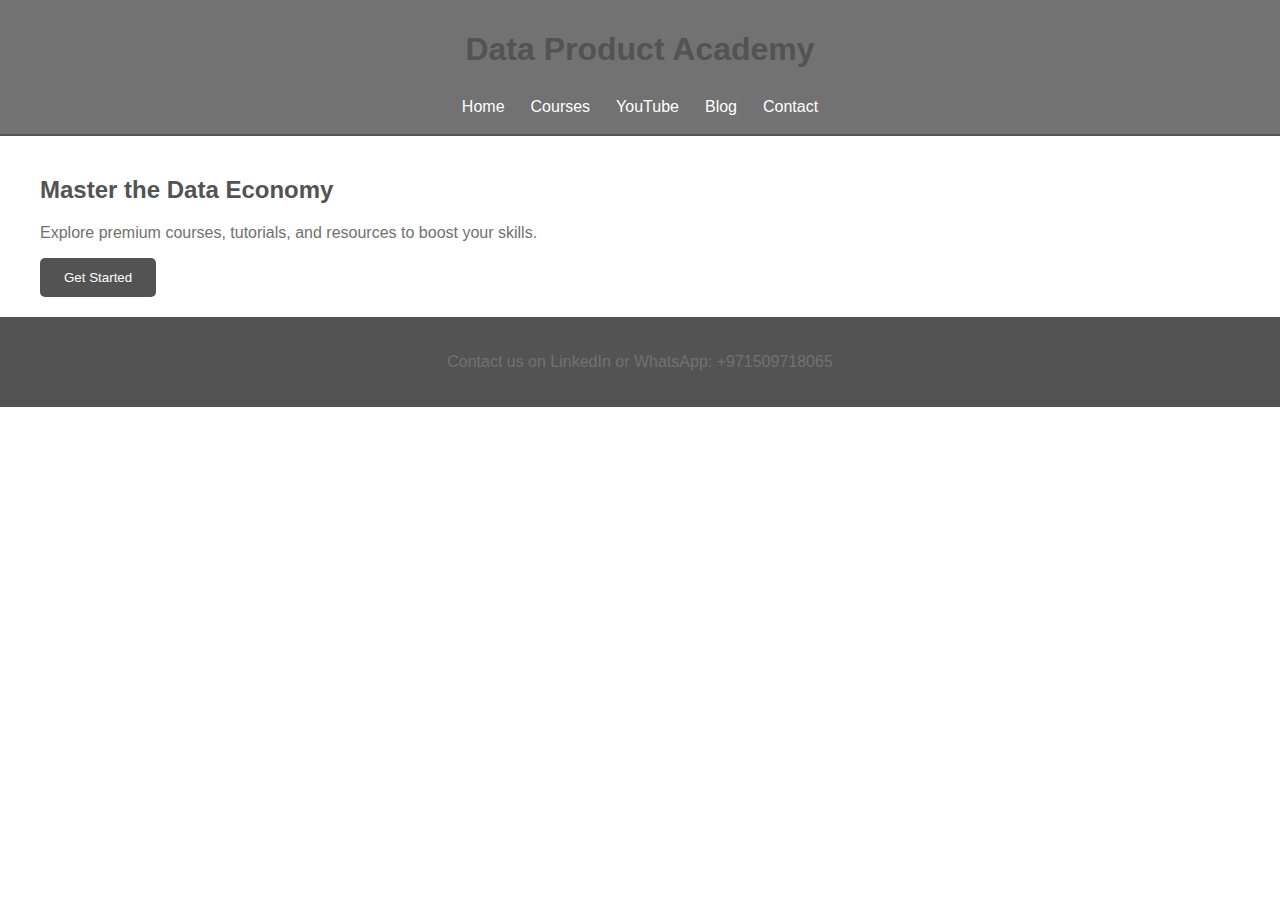
==== index.html @ 6b14e797 "init" ====
<!DOCTYPE html>
<html>
<head>
    <title>Data Product Academy</title>
    <link rel="stylesheet" href="styles.css">
</head>
<body>
    <header class="header">
        <h1>Data Product Academy</h1>
        <nav>
            <a href="index.html">Home</a>
            <a href="courses.html">Courses</a>
            <a href="youtube.html">YouTube</a>
            <a href="blog.html">Blog</a>
            <a href="contact.html">Contact</a>
        </nav>
    </header>

    <main>
        <section id="landing">
            <h2>Master the Data Economy</h2>
            <p>Explore premium courses, tutorials, and resources to boost your skills.</p>
            <button>Get Started</button>
        </section>
    </main>

    <footer>
        <p>Contact us on LinkedIn or WhatsApp: +971509718065</p>
    </footer>
</body>
</html>
---- styles.css ----
body {
    font-family: Arial, sans-serif;
    margin: 0;
    padding: 0;
    background-color: #ffffff;
    color: #535353;
}

.header {
    background-color: #727272;
    padding: 10px;
    text-align: center;
    border-bottom: 2px solid #535353;
    color: #ffffff;
    position: sticky;
    top: 0;
    z-index: 1000;
}

nav {
    display: flex;
    flex-wrap: wrap;
    justify-content: center;
    gap: 10px;
}

nav a {
    text-decoration: none;
    color: #ffffff;
    padding: 8px;
    transition: background-color 0.3s;
}

nav a:hover {
    background-color: #535353;
    border-radius: 5px;
}

main {
    padding: 20px;
    max-width: 1200px;
    margin: auto;
}

button {
    padding: 12px 24px;
    background-color: #535353;
    color: white;
    border: none;
    border-radius: 5px;
    cursor: pointer;
    transition: background-color 0.3s;
}

button:hover {
    background-color: #737373;
}

.courses {
    display: grid;
    grid-template-columns: repeat(auto-fit, minmax(250px, 1fr));
    gap: 20px;
    margin-top: 20px;
}

.course {
    padding: 20px;
    background-color: #f0f0f0;
    border-radius: 10px;
    box-shadow: 0 0 5px rgba(0, 0, 0, 0.1);
    text-align: center;
    border: 1px solid #717171;
}

footer {
    background-color: #535353;
    color: white;
    padding: 20px;
    text-align: center;
}

h1, h2 {
    color: #535353;
}

p {
    color: #717171;
}

/* Full Responsiveness */
@media (max-width: 1200px) {
    .courses {
        grid-template-columns: repeat(auto-fit, minmax(200px, 1fr));
    }
}

@media (max-width: 768px) {
    nav {
        flex-direction: column;
        align-items: center;
    }
    nav a {
        display: block;
        margin: 5px 0;
    }
    .courses {
        grid-template-columns: 1fr;
    }
}

@media (max-width: 480px) {
    body {
        padding: 10px;
    }
    button {
        padding: 10px 20px;
    }
}
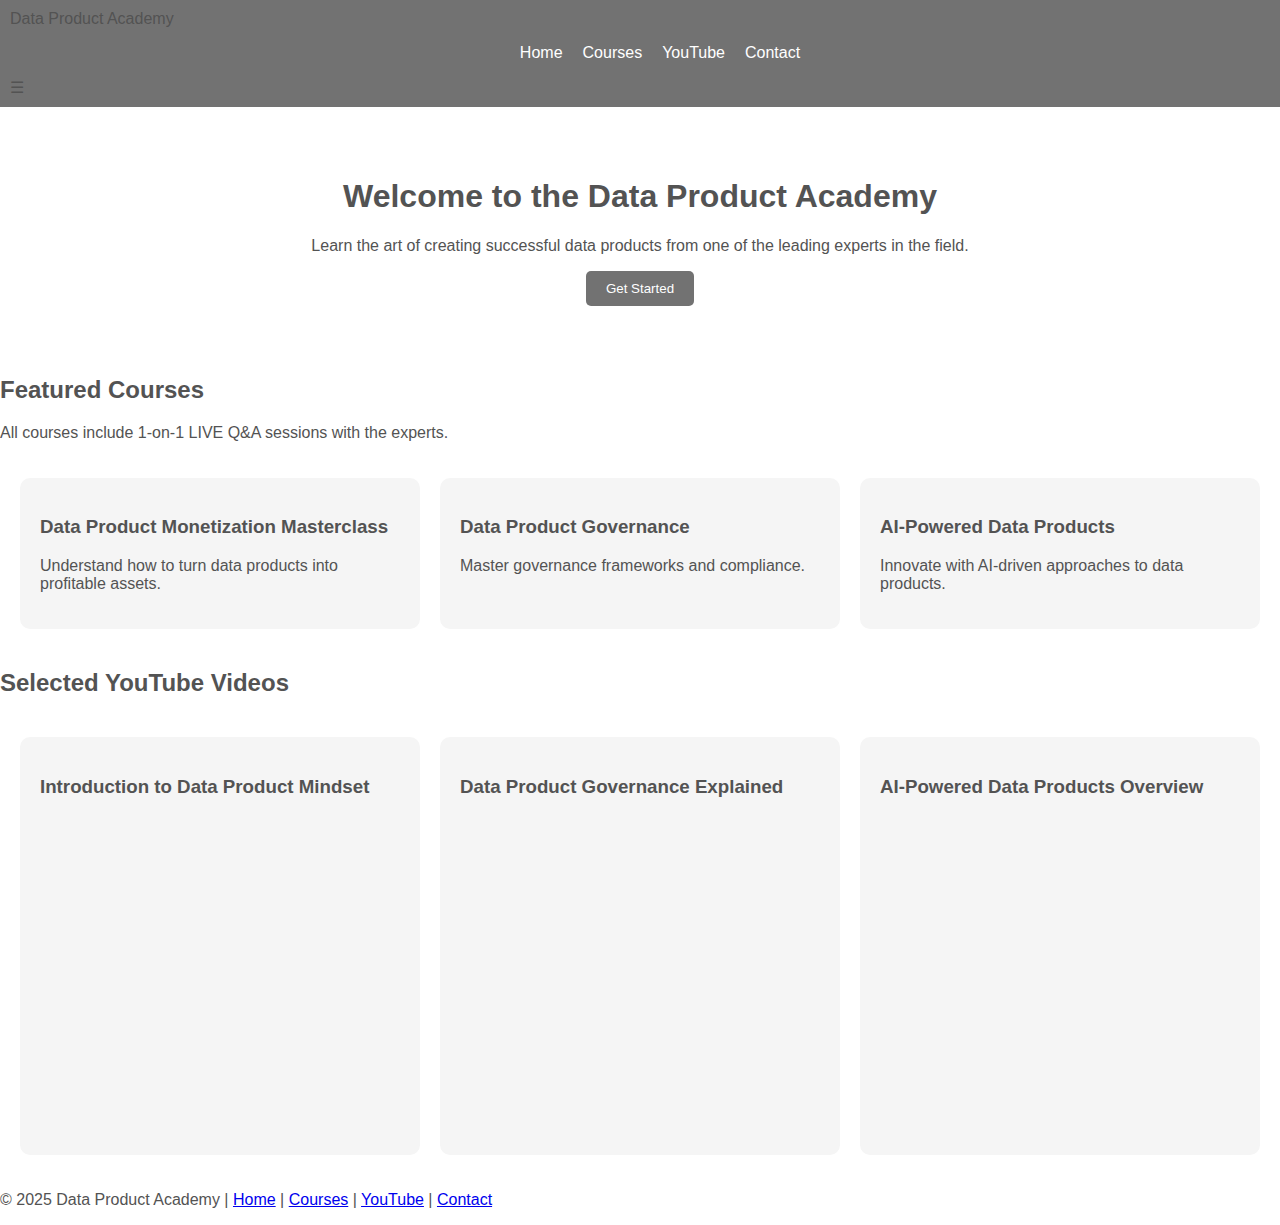
==== commit d7b04c60: "update" ====
--- a/index.html
+++ b/index.html
@@ -1,33 +1,86 @@
-
+<!-- index.html -->
 <!DOCTYPE html>
-<html>
+<html lang="en">
 <head>
+    <meta charset="UTF-8">
+    <meta name="viewport" content="width=device-width, initial-scale=1.0">
     <title>Data Product Academy</title>
     <link rel="stylesheet" href="styles.css">
+    <script defer src="scripts.js"></script>
 </head>
 <body>
-    <header class="header">
-        <h1>Data Product Academy</h1>
-        <nav>
-            <a href="index.html">Home</a>
-            <a href="courses.html">Courses</a>
-            <a href="youtube.html">YouTube</a>
-            <a href="blog.html">Blog</a>
-            <a href="contact.html">Contact</a>
-        </nav>
-    </header>
+    <!-- Global Navigation Bar -->
+    <nav class="navbar">
+        <div class="nav-container">
+            <div class="nav-logo">Data Product Academy</div>
+            <ul class="nav-links">
+                <li><a href="index.html">Home</a></li>
+                <li><a href="courses.html">Courses</a></li>
+                <li><a href="youtube.html">YouTube</a></li>
+                <li><a href="contact.html">Contact</a></li>
+            </ul>
+            <div class="hamburger-menu">&#9776;</div>
+        </div>
+    </nav>
 
-    <main>
-        <section id="landing">
-            <h2>Master the Data Economy</h2>
-            <p>Explore premium courses, tutorials, and resources to boost your skills.</p>
-            <button>Get Started</button>
-        </section>
-    </main>
+    <!-- Hero Section -->
+    <section class="hero">
+        <h1>Welcome to the Data Product Academy</h1>
+        <p>Learn the art of creating successful data products from one of the leading experts in the field.</p>
+        <button class="cta">Get Started</button>
+    </section>
 
-    <footer>
-        <p>Contact us on LinkedIn or WhatsApp: +971509718065</p>
+    <!-- Featured Courses Section -->
+    <section class="featured-courses">
+        <h2>Featured Courses</h2>
+        <p>All courses include 1-on-1 LIVE Q&A sessions with the experts.</p>
+        <div class="courses-container" style="grid-template-columns: repeat(3, 1fr);">
+            <div class="course-card">
+                <h3>Data Product Monetization Masterclass</h3>
+                <div class="image-placeholder"></div>
+                <p>Understand how to turn data products into profitable assets.</p>
+            </div>
+            <div class="course-card">
+                <h3>Data Product Governance</h3>
+                <div class="image-placeholder"></div>
+                <p>Master governance frameworks and compliance.</p>
+            </div>
+            <div class="course-card">
+                <h3>AI-Powered Data Products</h3>
+                <div class="image-placeholder"></div>
+                <p>Innovate with AI-driven approaches to data products.</p>
+            </div>
+        </div>
+    </section>
+
+    <!-- Selected YouTube Videos Section -->
+    <section class="featured-youtube">
+        <h2>Selected YouTube Videos</h2>
+        <div class="courses-container" style="grid-template-columns: repeat(3, 1fr);">
+            <div class="course-card">
+                <h3>Introduction to Data Product Mindset</h3>
+                <div class="image-placeholder"></div>
+                <iframe width="100%" height="315" src="https://www.youtube.com/embed/dQw4w9WgXcQ" frameborder="0" allowfullscreen></iframe>
+            </div>
+            <div class="course-card">
+                <h3>Data Product Governance Explained</h3>
+                <div class="image-placeholder"></div>
+                <iframe width="100%" height="315" src="https://www.youtube.com/embed/dQw4w9WgXcQ" frameborder="0" allowfullscreen></iframe>
+            </div>
+            <div class="course-card">
+                <h3>AI-Powered Data Products Overview</h3>
+                <div class="image-placeholder"></div>
+                <iframe width="100%" height="315" src="https://www.youtube.com/embed/dQw4w9WgXcQ" frameborder="0" allowfullscreen></iframe>
+            </div>
+        </div>
+    </section>
+
+    <!-- Footer -->
+    <footer class="footer">
+        <div class="footer-container">
+            <p>&copy; 2025 Data Product Academy | <a href="index.html">Home</a> | <a href="courses.html">Courses</a> | <a href="youtube.html">YouTube</a> | <a href="contact.html">Contact</a></p>
+        </div>
     </footer>
+
 </body>
-</html>
-    +</html>--- a/styles.css
+++ b/styles.css
@@ -1,119 +1,9 @@
-
-body {
-    font-family: Arial, sans-serif;
-    margin: 0;
-    padding: 0;
-    background-color: #ffffff;
-    color: #535353;
-}
-
-.header {
-    background-color: #727272;
-    padding: 10px;
-    text-align: center;
-    border-bottom: 2px solid #535353;
-    color: #ffffff;
-    position: sticky;
-    top: 0;
-    z-index: 1000;
-}
-
-nav {
-    display: flex;
-    flex-wrap: wrap;
-    justify-content: center;
-    gap: 10px;
-}
-
-nav a {
-    text-decoration: none;
-    color: #ffffff;
-    padding: 8px;
-    transition: background-color 0.3s;
-}
-
-nav a:hover {
-    background-color: #535353;
-    border-radius: 5px;
-}
-
-main {
-    padding: 20px;
-    max-width: 1200px;
-    margin: auto;
-}
-
-button {
-    padding: 12px 24px;
-    background-color: #535353;
-    color: white;
-    border: none;
-    border-radius: 5px;
-    cursor: pointer;
-    transition: background-color 0.3s;
-}
-
-button:hover {
-    background-color: #737373;
-}
-
-.courses {
-    display: grid;
-    grid-template-columns: repeat(auto-fit, minmax(250px, 1fr));
-    gap: 20px;
-    margin-top: 20px;
-}
-
-.course {
-    padding: 20px;
-    background-color: #f0f0f0;
-    border-radius: 10px;
-    box-shadow: 0 0 5px rgba(0, 0, 0, 0.1);
-    text-align: center;
-    border: 1px solid #717171;
-}
-
-footer {
-    background-color: #535353;
-    color: white;
-    padding: 20px;
-    text-align: center;
-}
-
-h1, h2 {
-    color: #535353;
-}
-
-p {
-    color: #717171;
-}
-
-/* Full Responsiveness */
-@media (max-width: 1200px) {
-    .courses {
-        grid-template-columns: repeat(auto-fit, minmax(200px, 1fr));
-    }
-}
-
-@media (max-width: 768px) {
-    nav {
-        flex-direction: column;
-        align-items: center;
-    }
-    nav a {
-        display: block;
-        margin: 5px 0;
-    }
-    .courses {
-        grid-template-columns: 1fr;
-    }
-}
-
-@media (max-width: 480px) {
-    body {
-        padding: 10px;
-    }
-    button {
-        padding: 10px 20px;
-    }
-}
+body { background-color: #ffffff; color: #535353; font-family: Arial, sans-serif; margin: 0; padding: 0; }
+.navbar { background-color: #727272; padding: 10px; }
+.nav-links { list-style: none; display: flex; justify-content: center; gap: 20px; }
+.nav-links a { text-decoration: none; color: white; transition: color 0.3s; }
+.nav-links a:hover { color: #535353; }
+.hero { text-align: center; padding: 50px; }
+.cta { background-color: #727272; color: white; padding: 10px 20px; border: none; border-radius: 5px; cursor: pointer; }
+.courses-container { display: grid; grid-template-columns: repeat(auto-fit, minmax(250px, 1fr)); gap: 20px; padding: 20px; }
+.course-card { background: #f5f5f5; padding: 20px; border-radius: 10px; }
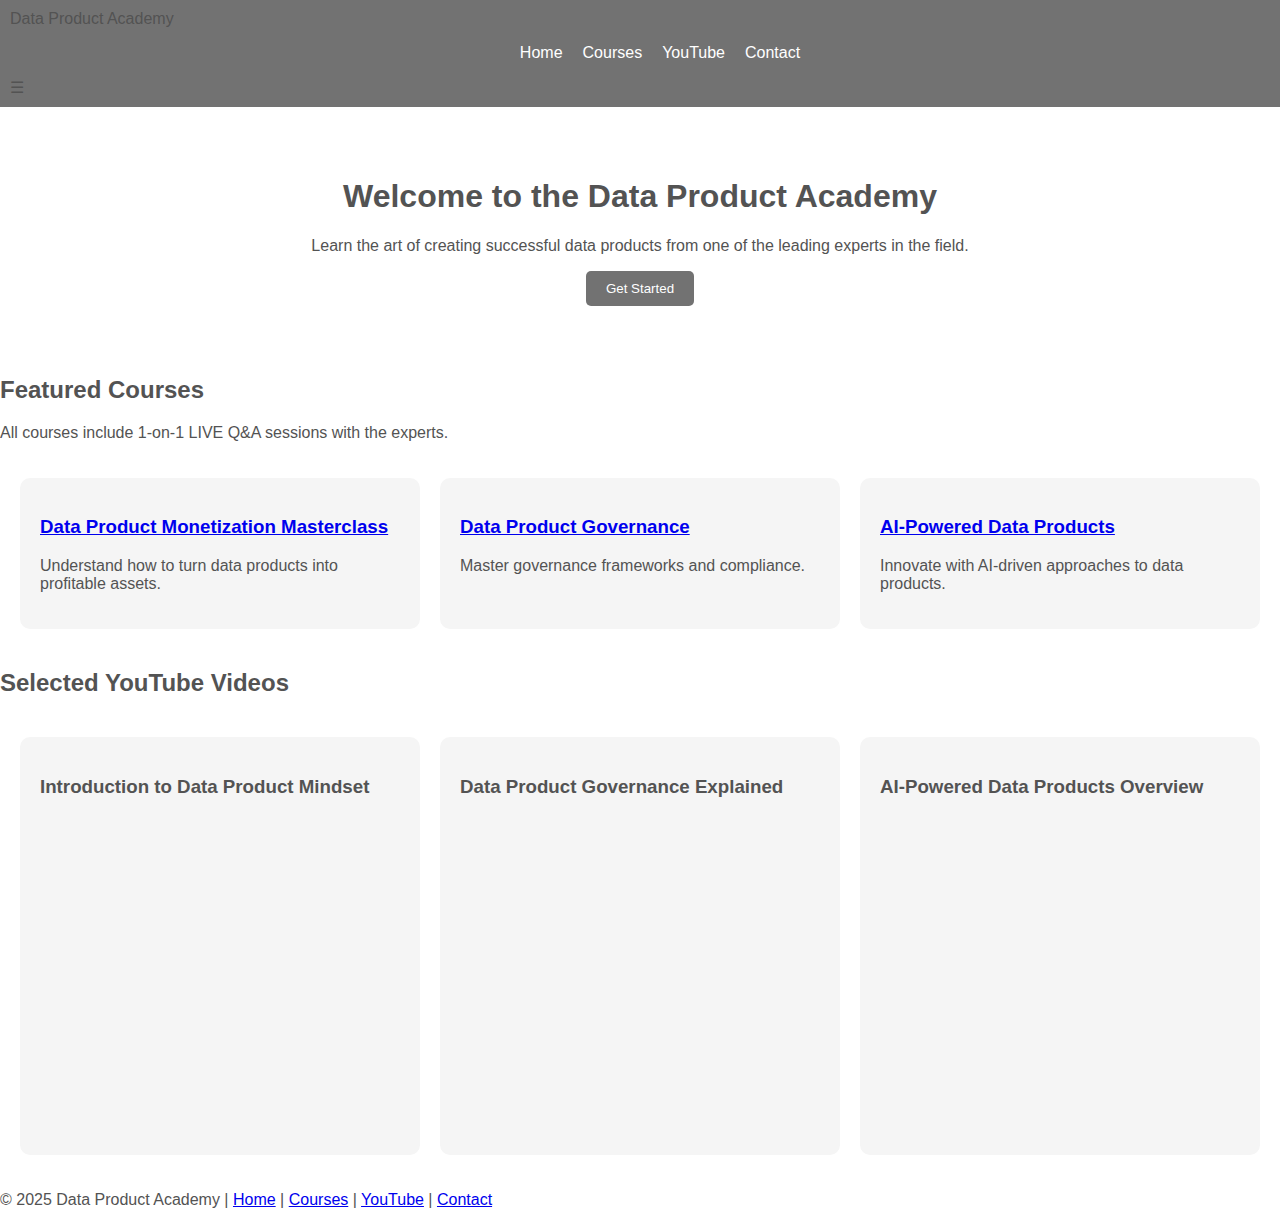
==== commit 6e456ef1: "up" ====
--- a/index.html
+++ b/index.html
@@ -36,17 +36,17 @@
         <p>All courses include 1-on-1 LIVE Q&A sessions with the experts.</p>
         <div class="courses-container" style="grid-template-columns: repeat(3, 1fr);">
             <div class="course-card">
-                <h3>Data Product Monetization Masterclass</h3>
+                <h3><a href="monetization.html">Data Product Monetization Masterclass</a></h3>
                 <div class="image-placeholder"></div>
                 <p>Understand how to turn data products into profitable assets.</p>
             </div>
             <div class="course-card">
-                <h3>Data Product Governance</h3>
+                <h3><a href="governance.html">Data Product Governance</a></h3>
                 <div class="image-placeholder"></div>
                 <p>Master governance frameworks and compliance.</p>
             </div>
             <div class="course-card">
-                <h3>AI-Powered Data Products</h3>
+                <h3><a href="ai-powered.html">AI-Powered Data Products</a></h3>
                 <div class="image-placeholder"></div>
                 <p>Innovate with AI-driven approaches to data products.</p>
             </div>
@@ -59,17 +59,14 @@
         <div class="courses-container" style="grid-template-columns: repeat(3, 1fr);">
             <div class="course-card">
                 <h3>Introduction to Data Product Mindset</h3>
-                <div class="image-placeholder"></div>
                 <iframe width="100%" height="315" src="https://www.youtube.com/embed/dQw4w9WgXcQ" frameborder="0" allowfullscreen></iframe>
             </div>
             <div class="course-card">
                 <h3>Data Product Governance Explained</h3>
-                <div class="image-placeholder"></div>
                 <iframe width="100%" height="315" src="https://www.youtube.com/embed/dQw4w9WgXcQ" frameborder="0" allowfullscreen></iframe>
             </div>
             <div class="course-card">
                 <h3>AI-Powered Data Products Overview</h3>
-                <div class="image-placeholder"></div>
                 <iframe width="100%" height="315" src="https://www.youtube.com/embed/dQw4w9WgXcQ" frameborder="0" allowfullscreen></iframe>
             </div>
         </div>
@@ -81,6 +78,21 @@
             <p>&copy; 2025 Data Product Academy | <a href="index.html">Home</a> | <a href="courses.html">Courses</a> | <a href="youtube.html">YouTube</a> | <a href="contact.html">Contact</a></p>
         </div>
     </footer>
+    <script>
+        document.addEventListener('DOMContentLoaded', () => {
+            const menu = document.querySelector('.hamburger-menu');
+            const navLinks = document.querySelector('.nav-links');
 
+            menu.addEventListener('click', () => {
+                navLinks.classList.toggle('active');
+            });
+
+            document.querySelectorAll('.nav-links a').forEach(link => {
+                link.addEventListener('click', () => {
+                    navLinks.classList.remove('active');
+                });
+            });
+        });
+    </script>
 </body>
 </html>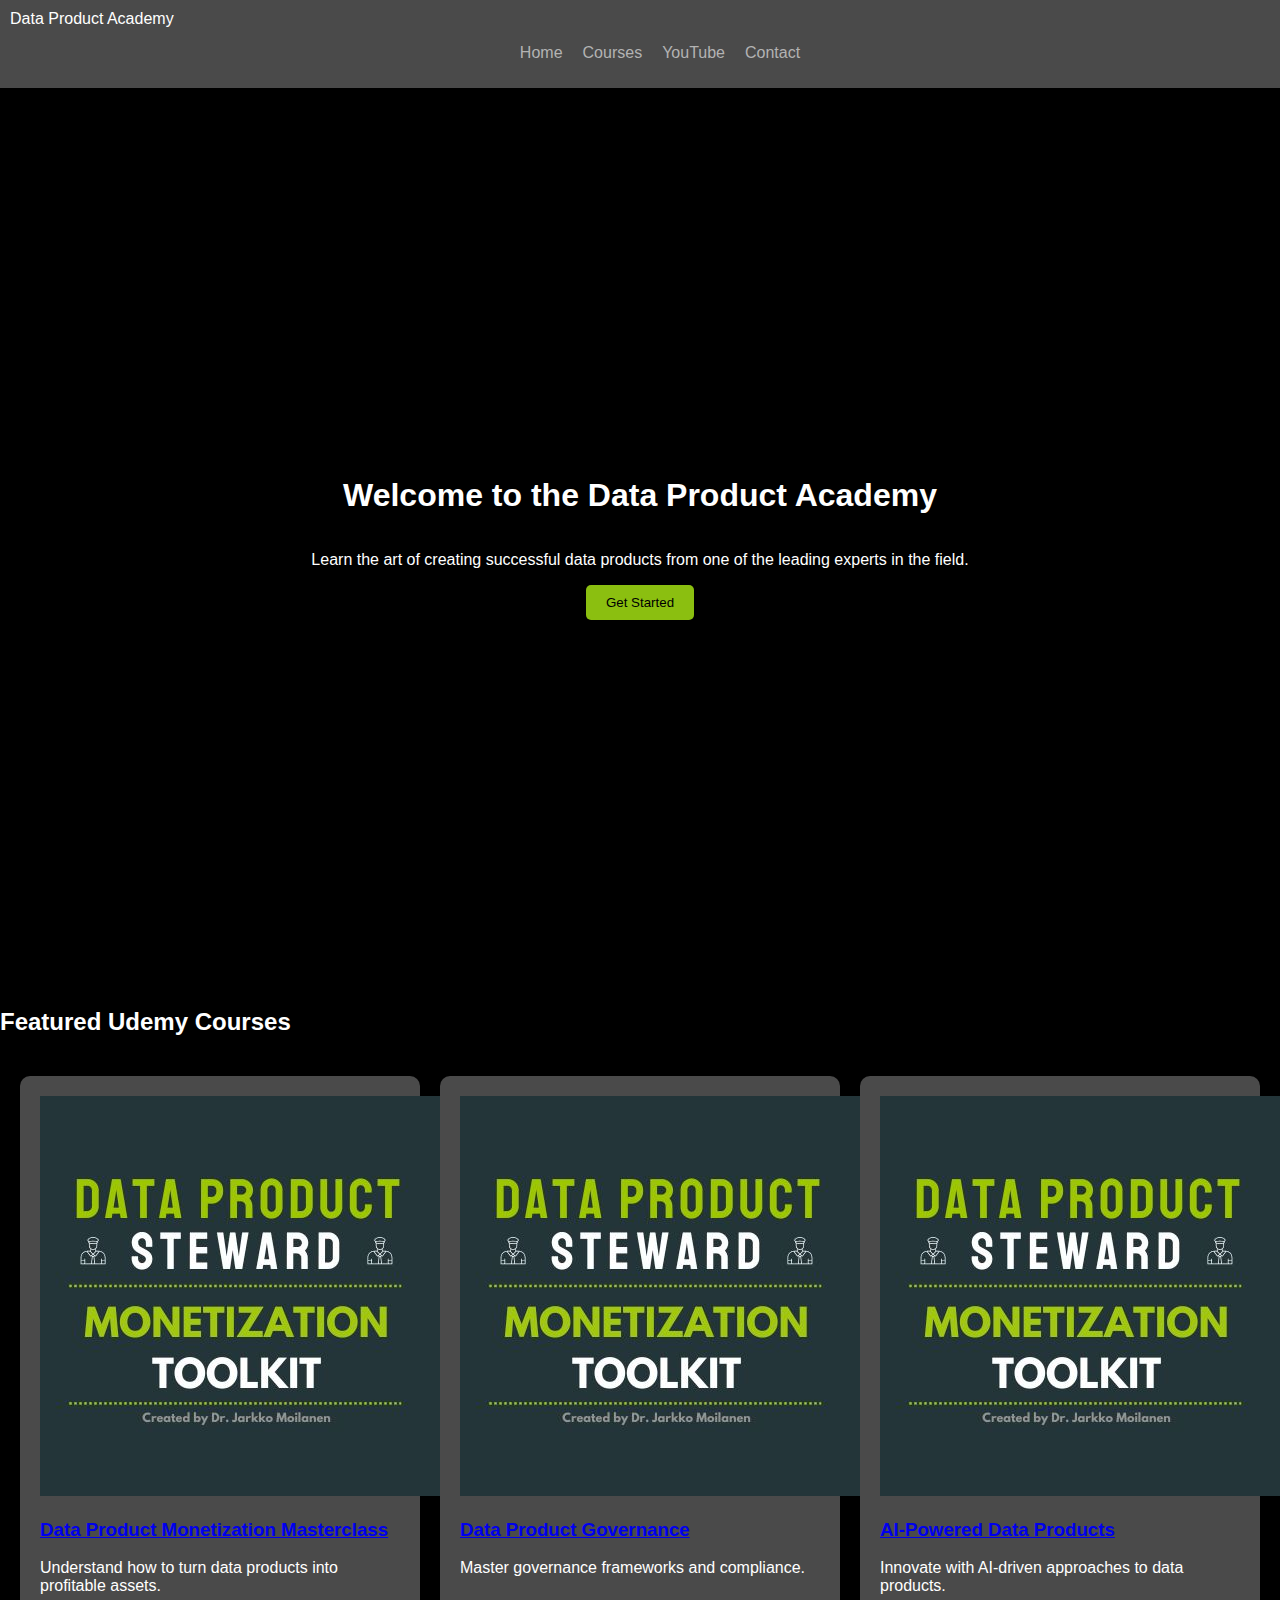
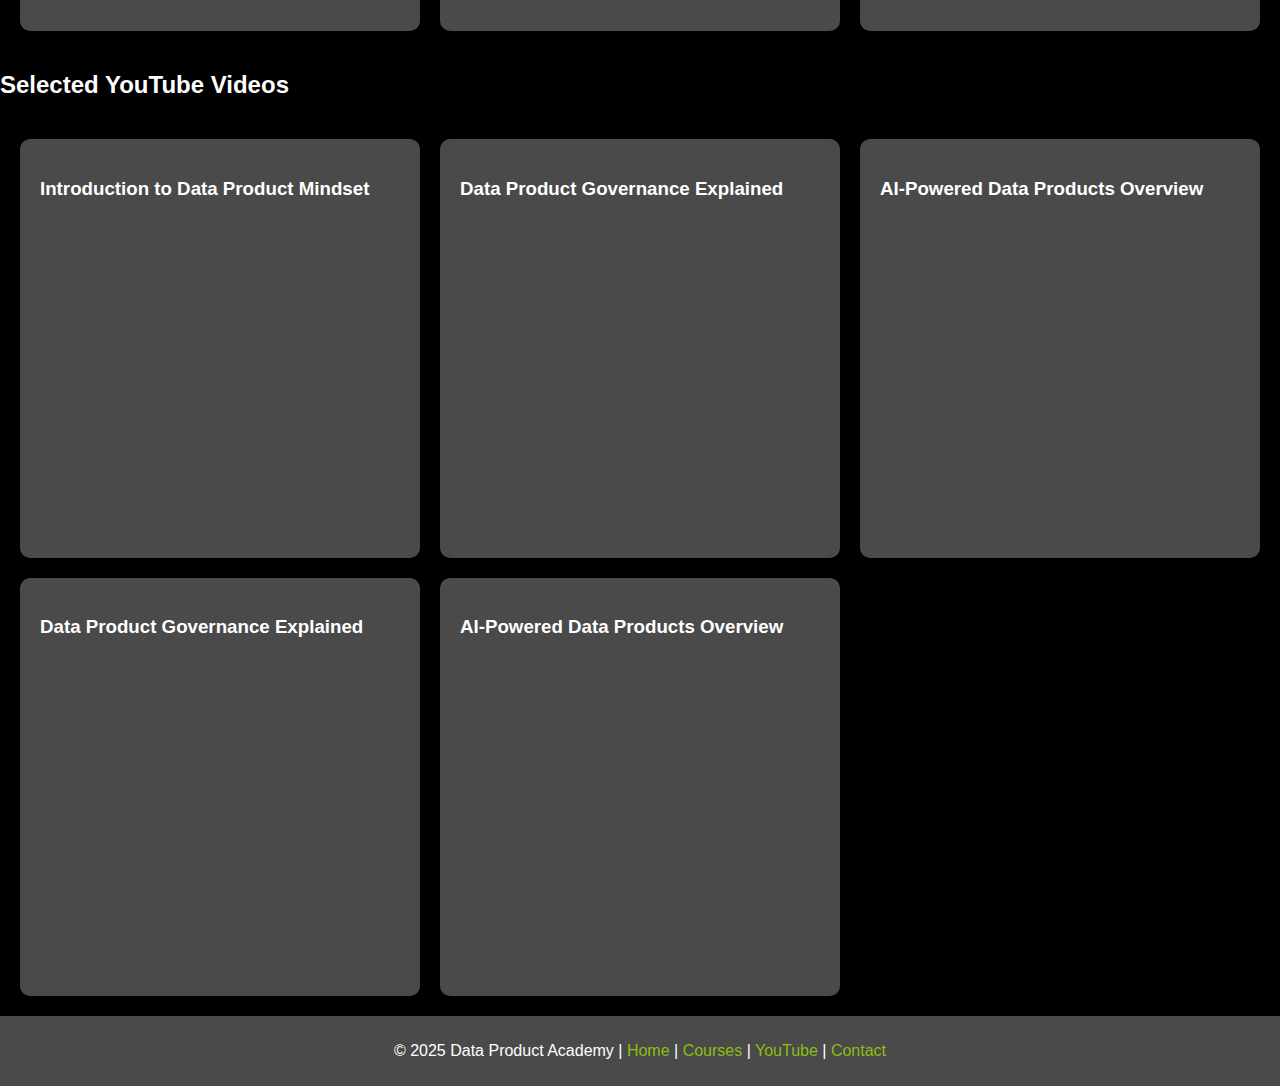
==== commit f2eec529: "update" ====
--- a/index.html
+++ b/index.html
@@ -6,7 +6,43 @@
     <meta name="viewport" content="width=device-width, initial-scale=1.0">
     <title>Data Product Academy</title>
     <link rel="stylesheet" href="styles.css">
-    <script defer src="scripts.js"></script>
+    <style>
+        .hamburger-menu {
+            display: none;
+            font-size: 30px;
+            cursor: pointer;
+        }
+
+        .nav-links {
+            display: flex;
+            gap: 20px;
+        }
+
+        @media (max-width: 768px) {
+            .hamburger-menu {
+                display: block;
+                position: absolute;
+                right: 20px;
+                top: 15px;
+            }
+
+            .nav-links {
+                display: none;
+                position: absolute;
+                top: 60px;
+                right: 0;
+                background-color: #727272;
+                padding: 10px;
+                border-radius: 5px;
+                flex-direction: column;
+                gap: 10px;
+            }
+
+            .nav-links.active {
+                display: flex;
+            }
+        }
+    </style>
 </head>
 <body>
     <!-- Global Navigation Bar -->
@@ -32,22 +68,21 @@
 
     <!-- Featured Courses Section -->
     <section class="featured-courses">
-        <h2>Featured Courses</h2>
-        <p>All courses include 1-on-1 LIVE Q&A sessions with the experts.</p>
-        <div class="courses-container" style="grid-template-columns: repeat(3, 1fr);">
+        <h2>Featured Udemy Courses</h2>
+        <div class="courses-container">
             <div class="course-card">
+                <img src="monetization.jpg" alt="Monetization Course">
                 <h3><a href="monetization.html">Data Product Monetization Masterclass</a></h3>
-                <div class="image-placeholder"></div>
                 <p>Understand how to turn data products into profitable assets.</p>
             </div>
             <div class="course-card">
+                <img src="governance.jpg" alt="Governance Course">
                 <h3><a href="governance.html">Data Product Governance</a></h3>
-                <div class="image-placeholder"></div>
                 <p>Master governance frameworks and compliance.</p>
             </div>
             <div class="course-card">
+                <img src="ai-powered.jpg" alt="AI-Powered Course">
                 <h3><a href="ai-powered.html">AI-Powered Data Products</a></h3>
-                <div class="image-placeholder"></div>
                 <p>Innovate with AI-driven approaches to data products.</p>
             </div>
         </div>
@@ -59,15 +94,22 @@
         <div class="courses-container" style="grid-template-columns: repeat(3, 1fr);">
             <div class="course-card">
                 <h3>Introduction to Data Product Mindset</h3>
-                <iframe width="100%" height="315" src="https://www.youtube.com/embed/dQw4w9WgXcQ" frameborder="0" allowfullscreen></iframe>
+                <iframe width="100%" height="315" src="https://www.youtube.com/embed/KQLKUXoFWzk?si=WKI-YunVHOvpPE5C" title="YouTube video player" frameborder="0" allow="accelerometer; autoplay; clipboard-write; encrypted-media; gyroscope; picture-in-picture; web-share" referrerpolicy="strict-origin-when-cross-origin" allowfullscreen></iframe></div>
+            <div class="course-card">
+                <h3>Data Product Governance Explained</h3>
+                <iframe width="100%" height="315" src="https://www.youtube.com/embed/Tn4Vv8qYei0?si=XK2GgqHUAHCqbApe" frameborder="0" allowfullscreen></iframe>
+            </div>
+            <div class="course-card">
+                <h3>AI-Powered Data Products Overview</h3>
+                <iframe width="100%" height="315" src="https://www.youtube.com/embed/KQLKUXoFWzk?si=WKI-YunVHOvpPE5C" frameborder="0" allowfullscreen></iframe>
             </div>
             <div class="course-card">
                 <h3>Data Product Governance Explained</h3>
-                <iframe width="100%" height="315" src="https://www.youtube.com/embed/dQw4w9WgXcQ" frameborder="0" allowfullscreen></iframe>
+                <iframe width="100%" height="315" src="https://www.youtube.com/embed/Tn4Vv8qYei0?si=XK2GgqHUAHCqbApe" frameborder="0" allowfullscreen></iframe>
             </div>
             <div class="course-card">
                 <h3>AI-Powered Data Products Overview</h3>
-                <iframe width="100%" height="315" src="https://www.youtube.com/embed/dQw4w9WgXcQ" frameborder="0" allowfullscreen></iframe>
+                <iframe width="100%" height="315" src="https://www.youtube.com/embed/KQLKUXoFWzk?si=WKI-YunVHOvpPE5C" frameborder="0" allowfullscreen></iframe>
             </div>
         </div>
     </section>
--- a/styles.css
+++ b/styles.css
@@ -1,9 +1,98 @@
-body { background-color: #ffffff; color: #535353; font-family: Arial, sans-serif; margin: 0; padding: 0; }
-.navbar { background-color: #727272; padding: 10px; }
+/* Dark Theme Styles */
+body { background-color: #000000; color: #FFFFFF; font-family: Arial, sans-serif; margin: 0; padding: 0; }
+.navbar { background-color: #4A4A4A; padding: 10px; position: relative; z-index: 1000; }
 .nav-links { list-style: none; display: flex; justify-content: center; gap: 20px; }
-.nav-links a { text-decoration: none; color: white; transition: color 0.3s; }
-.nav-links a:hover { color: #535353; }
-.hero { text-align: center; padding: 50px; }
-.cta { background-color: #727272; color: white; padding: 10px 20px; border: none; border-radius: 5px; cursor: pointer; }
+.nav-links a { text-decoration: none; color: #B3B3B3; transition: color 0.3s; }
+.nav-links a:hover { color: #8BBF10; }
+.hero {
+    height: 100vh;
+    background: url('your-background-image.jpg') no-repeat center center/cover;
+    display: flex;
+    flex-direction: column;
+    align-items: center;
+    justify-content: center;
+    color: #FFFFFF;
+    text-shadow: 0 0 5px rgba(0,0,0,0.5);
+}
+
+/* Smaller hero section for listing pages */
+.hero-small {
+    height: 50vh;
+    background: url('your-background-image.jpg') no-repeat center center/cover;
+    display: flex;
+    flex-direction: column;
+    align-items: center;
+    justify-content: center;
+    color: #FFFFFF;
+    text-shadow: 0 0 5px rgba(0,0,0,0.5);
+}
+.cta { background-color: #8BBF10; color: #000000; padding: 10px 20px; border: none; border-radius: 5px; cursor: pointer; transition: background-color 0.3s; }
+.cta:hover { background-color: #B3B3B3; }
 .courses-container { display: grid; grid-template-columns: repeat(auto-fit, minmax(250px, 1fr)); gap: 20px; padding: 20px; }
-.course-card { background: #f5f5f5; padding: 20px; border-radius: 10px; }
+.course-card { background: #4A4A4A; padding: 20px; border-radius: 10px; color: #FFFFFF; }
+
+.hamburger-menu {
+    display: none;
+    font-size: 30px;
+    cursor: pointer;
+    color: #8BBF10;
+}
+
+.nav-links {
+    display: flex;
+    gap: 20px;
+}
+
+@media (max-width: 768px) {
+    .hamburger-menu {
+        display: block;
+        position: absolute;
+        right: 20px;
+        top: 15px;
+    }
+
+    .nav-links {
+        display: none;
+        position: absolute;
+        top: 60px;
+        right: 0;
+        background-color: #4A4A4A;
+        padding: 10px;
+        border-radius: 5px;
+        flex-direction: column;
+        gap: 10px;
+        width: 200px;
+    }
+
+    .nav-links.active {
+        display: flex;
+    }
+}
+
+.footer {
+    background-color: #4A4A4A;
+    padding: 10px;
+    text-align: center;
+}
+
+.footer a {
+    color: #8BBF10;
+    text-decoration: none;
+}
+
+<script>
+    document.addEventListener('DOMContentLoaded', () => {
+        const menu = document.querySelector('.hamburger-menu');
+        const navLinks = document.querySelector('.nav-links');
+
+        menu.addEventListener('click', () => {
+            navLinks.classList.toggle('active');
+        });
+
+        document.querySelectorAll('.nav-links a').forEach(link => {
+            link.addEventListener('click', () => {
+                navLinks.classList.remove('active');
+            });
+        });
+    });
+</script>
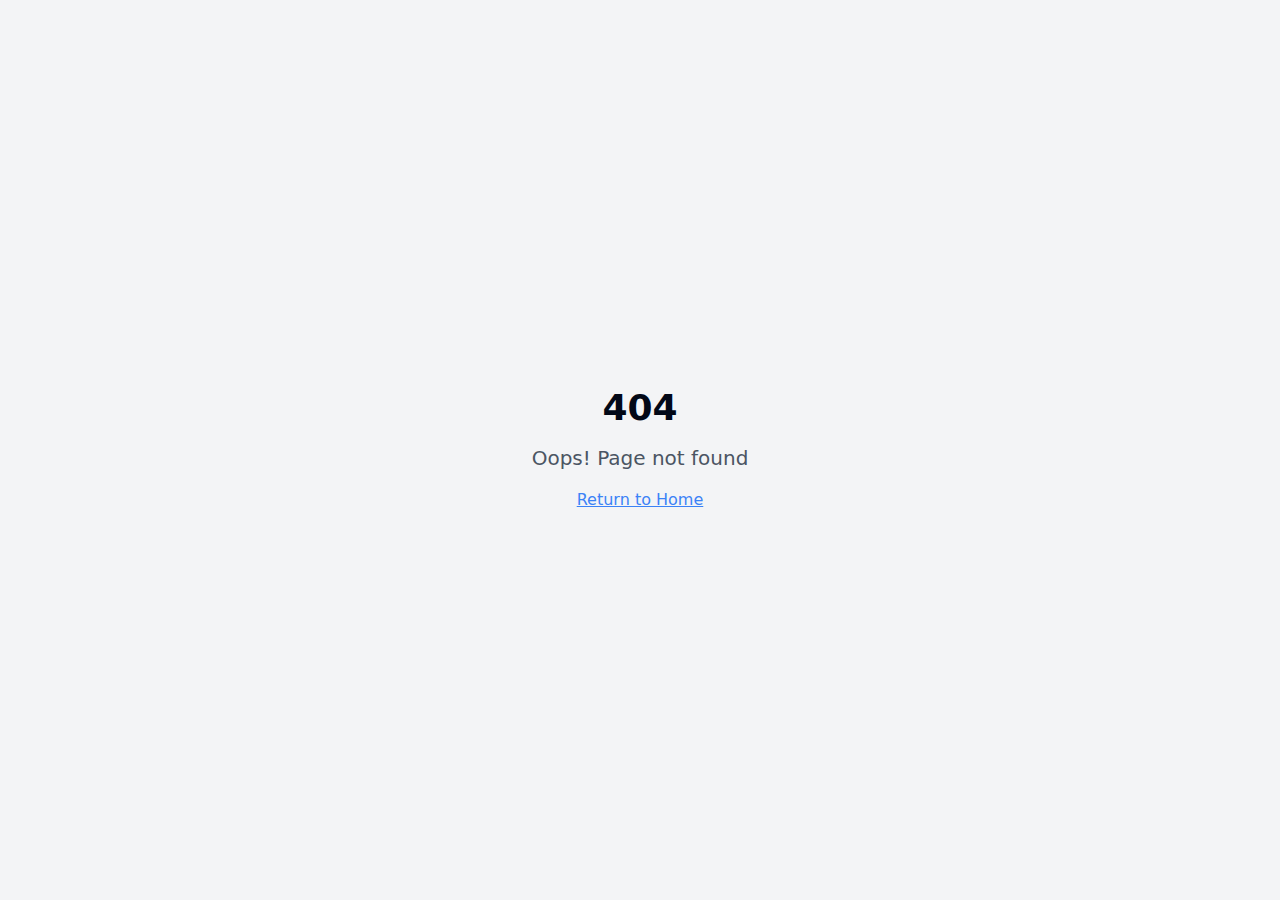
==== commit dfafc14b: "new" ====
--- a/index.html
+++ b/index.html
@@ -1,140 +1,27 @@
-<!-- index.html -->
 <!DOCTYPE html>
 <html lang="en">
-<head>
-    <meta charset="UTF-8">
-    <meta name="viewport" content="width=device-width, initial-scale=1.0">
-    <title>Data Product Academy</title>
-    <link rel="stylesheet" href="styles.css">
-    <style>
-        .hamburger-menu {
-            display: none;
-            font-size: 30px;
-            cursor: pointer;
-        }
+  <head>
+    <meta charset="UTF-8" />
+    <meta name="viewport" content="width=device-width, initial-scale=1.0" />
+    <title>data-product-academy-online</title>
+    <meta name="description" content="Lovable Generated Project" />
+    <meta name="author" content="Lovable" />
 
-        .nav-links {
-            display: flex;
-            gap: 20px;
-        }
+    <meta property="og:title" content="data-product-academy-online" />
+    <meta property="og:description" content="Lovable Generated Project" />
+    <meta property="og:type" content="website" />
+    <meta property="og:image" content="https://lovable.dev/opengraph-image-p98pqg.png" />
 
-        @media (max-width: 768px) {
-            .hamburger-menu {
-                display: block;
-                position: absolute;
-                right: 20px;
-                top: 15px;
-            }
+    <meta name="twitter:card" content="summary_large_image" />
+    <meta name="twitter:site" content="@lovable_dev" />
+    <meta name="twitter:image" content="https://lovable.dev/opengraph-image-p98pqg.png" />
+    <script type="module" crossorigin src="/assets/index-DXJZv1Ne.js"></script>
+    <link rel="stylesheet" crossorigin href="/assets/index-BssKev1n.css">
+  </head>
 
-            .nav-links {
-                display: none;
-                position: absolute;
-                top: 60px;
-                right: 0;
-                background-color: #727272;
-                padding: 10px;
-                border-radius: 5px;
-                flex-direction: column;
-                gap: 10px;
-            }
-
-            .nav-links.active {
-                display: flex;
-            }
-        }
-    </style>
-</head>
-<body>
-    <!-- Global Navigation Bar -->
-    <nav class="navbar">
-        <div class="nav-container">
-            <div class="nav-logo">Data Product Academy</div>
-            <ul class="nav-links">
-                <li><a href="index.html">Home</a></li>
-                <li><a href="courses.html">Courses</a></li>
-                <li><a href="youtube.html">YouTube</a></li>
-                <li><a href="contact.html">Contact</a></li>
-            </ul>
-            <div class="hamburger-menu">&#9776;</div>
-        </div>
-    </nav>
-
-    <!-- Hero Section -->
-    <section class="hero">
-        <h1>Welcome to the Data Product Academy</h1>
-        <p>Learn the art of creating successful data products from one of the leading experts in the field.</p>
-        <button class="cta">Get Started</button>
-    </section>
-
-    <!-- Featured Courses Section -->
-    <section class="featured-courses">
-        <h2>Featured Udemy Courses</h2>
-        <div class="courses-container">
-            <div class="course-card">
-                <img src="monetization.jpg" alt="Monetization Course">
-                <h3><a href="monetization.html">Data Product Monetization Masterclass</a></h3>
-                <p>Understand how to turn data products into profitable assets.</p>
-            </div>
-            <div class="course-card">
-                <img src="governance.jpg" alt="Governance Course">
-                <h3><a href="governance.html">Data Product Governance</a></h3>
-                <p>Master governance frameworks and compliance.</p>
-            </div>
-            <div class="course-card">
-                <img src="ai-powered.jpg" alt="AI-Powered Course">
-                <h3><a href="ai-powered.html">AI-Powered Data Products</a></h3>
-                <p>Innovate with AI-driven approaches to data products.</p>
-            </div>
-        </div>
-    </section>
-
-    <!-- Selected YouTube Videos Section -->
-    <section class="featured-youtube">
-        <h2>Selected YouTube Videos</h2>
-        <div class="courses-container" style="grid-template-columns: repeat(3, 1fr);">
-            <div class="course-card">
-                <h3>Introduction to Data Product Mindset</h3>
-                <iframe width="100%" height="315" src="https://www.youtube.com/embed/KQLKUXoFWzk?si=WKI-YunVHOvpPE5C" title="YouTube video player" frameborder="0" allow="accelerometer; autoplay; clipboard-write; encrypted-media; gyroscope; picture-in-picture; web-share" referrerpolicy="strict-origin-when-cross-origin" allowfullscreen></iframe></div>
-            <div class="course-card">
-                <h3>Data Product Governance Explained</h3>
-                <iframe width="100%" height="315" src="https://www.youtube.com/embed/Tn4Vv8qYei0?si=XK2GgqHUAHCqbApe" frameborder="0" allowfullscreen></iframe>
-            </div>
-            <div class="course-card">
-                <h3>AI-Powered Data Products Overview</h3>
-                <iframe width="100%" height="315" src="https://www.youtube.com/embed/KQLKUXoFWzk?si=WKI-YunVHOvpPE5C" frameborder="0" allowfullscreen></iframe>
-            </div>
-            <div class="course-card">
-                <h3>Data Product Governance Explained</h3>
-                <iframe width="100%" height="315" src="https://www.youtube.com/embed/Tn4Vv8qYei0?si=XK2GgqHUAHCqbApe" frameborder="0" allowfullscreen></iframe>
-            </div>
-            <div class="course-card">
-                <h3>AI-Powered Data Products Overview</h3>
-                <iframe width="100%" height="315" src="https://www.youtube.com/embed/KQLKUXoFWzk?si=WKI-YunVHOvpPE5C" frameborder="0" allowfullscreen></iframe>
-            </div>
-        </div>
-    </section>
-
-    <!-- Footer -->
-    <footer class="footer">
-        <div class="footer-container">
-            <p>&copy; 2025 Data Product Academy | <a href="index.html">Home</a> | <a href="courses.html">Courses</a> | <a href="youtube.html">YouTube</a> | <a href="contact.html">Contact</a></p>
-        </div>
-    </footer>
-    <script>
-        document.addEventListener('DOMContentLoaded', () => {
-            const menu = document.querySelector('.hamburger-menu');
-            const navLinks = document.querySelector('.nav-links');
-
-            menu.addEventListener('click', () => {
-                navLinks.classList.toggle('active');
-            });
-
-            document.querySelectorAll('.nav-links a').forEach(link => {
-                link.addEventListener('click', () => {
-                    navLinks.classList.remove('active');
-                });
-            });
-        });
-    </script>
-</body>
-</html>+  <body>
+    <div id="root"></div>
+    <!-- IMPORTANT: DO NOT REMOVE THIS SCRIPT TAG OR THIS VERY COMMENT! -->
+    <script src="https://cdn.gpteng.co/gptengineer.js" type="module"></script>
+  </body>
+</html>
--- a/assets/index-BssKev1n.css
+++ b/assets/index-BssKev1n.css
@@ -0,0 +1 @@
+*,:before,:after{--tw-border-spacing-x: 0;--tw-border-spacing-y: 0;--tw-translate-x: 0;--tw-translate-y: 0;--tw-rotate: 0;--tw-skew-x: 0;--tw-skew-y: 0;--tw-scale-x: 1;--tw-scale-y: 1;--tw-pan-x: ;--tw-pan-y: ;--tw-pinch-zoom: ;--tw-scroll-snap-strictness: proximity;--tw-gradient-from-position: ;--tw-gradient-via-position: ;--tw-gradient-to-position: ;--tw-ordinal: ;--tw-slashed-zero: ;--tw-numeric-figure: ;--tw-numeric-spacing: ;--tw-numeric-fraction: ;--tw-ring-inset: ;--tw-ring-offset-width: 0px;--tw-ring-offset-color: #fff;--tw-ring-color: rgb(59 130 246 / .5);--tw-ring-offset-shadow: 0 0 #0000;--tw-ring-shadow: 0 0 #0000;--tw-shadow: 0 0 #0000;--tw-shadow-colored: 0 0 #0000;--tw-blur: ;--tw-brightness: ;--tw-contrast: ;--tw-grayscale: ;--tw-hue-rotate: ;--tw-invert: ;--tw-saturate: ;--tw-sepia: ;--tw-drop-shadow: ;--tw-backdrop-blur: ;--tw-backdrop-brightness: ;--tw-backdrop-contrast: ;--tw-backdrop-grayscale: ;--tw-backdrop-hue-rotate: ;--tw-backdrop-invert: ;--tw-backdrop-opacity: ;--tw-backdrop-saturate: ;--tw-backdrop-sepia: ;--tw-contain-size: ;--tw-contain-layout: ;--tw-contain-paint: ;--tw-contain-style: }::backdrop{--tw-border-spacing-x: 0;--tw-border-spacing-y: 0;--tw-translate-x: 0;--tw-translate-y: 0;--tw-rotate: 0;--tw-skew-x: 0;--tw-skew-y: 0;--tw-scale-x: 1;--tw-scale-y: 1;--tw-pan-x: ;--tw-pan-y: ;--tw-pinch-zoom: ;--tw-scroll-snap-strictness: proximity;--tw-gradient-from-position: ;--tw-gradient-via-position: ;--tw-gradient-to-position: ;--tw-ordinal: ;--tw-slashed-zero: ;--tw-numeric-figure: ;--tw-numeric-spacing: ;--tw-numeric-fraction: ;--tw-ring-inset: ;--tw-ring-offset-width: 0px;--tw-ring-offset-color: #fff;--tw-ring-color: rgb(59 130 246 / .5);--tw-ring-offset-shadow: 0 0 #0000;--tw-ring-shadow: 0 0 #0000;--tw-shadow: 0 0 #0000;--tw-shadow-colored: 0 0 #0000;--tw-blur: ;--tw-brightness: ;--tw-contrast: ;--tw-grayscale: ;--tw-hue-rotate: ;--tw-invert: ;--tw-saturate: ;--tw-sepia: ;--tw-drop-shadow: ;--tw-backdrop-blur: ;--tw-backdrop-brightness: ;--tw-backdrop-contrast: ;--tw-backdrop-grayscale: ;--tw-backdrop-hue-rotate: ;--tw-backdrop-invert: ;--tw-backdrop-opacity: ;--tw-backdrop-saturate: ;--tw-backdrop-sepia: ;--tw-contain-size: ;--tw-contain-layout: ;--tw-contain-paint: ;--tw-contain-style: }*,:before,:after{box-sizing:border-box;border-width:0;border-style:solid;border-color:#e5e7eb}:before,:after{--tw-content: ""}html,:host{line-height:1.5;-webkit-text-size-adjust:100%;-moz-tab-size:4;-o-tab-size:4;tab-size:4;font-family:ui-sans-serif,system-ui,sans-serif,"Apple Color Emoji","Segoe UI Emoji",Segoe UI Symbol,"Noto Color Emoji";font-feature-settings:normal;font-variation-settings:normal;-webkit-tap-highlight-color:transparent}body{margin:0;line-height:inherit}hr{height:0;color:inherit;border-top-width:1px}abbr:where([title]){-webkit-text-decoration:underline dotted;text-decoration:underline dotted}h1,h2,h3,h4,h5,h6{font-size:inherit;font-weight:inherit}a{color:inherit;text-decoration:inherit}b,strong{font-weight:bolder}code,kbd,samp,pre{font-family:ui-monospace,SFMono-Regular,Menlo,Monaco,Consolas,Liberation Mono,Courier New,monospace;font-feature-settings:normal;font-variation-settings:normal;font-size:1em}small{font-size:80%}sub,sup{font-size:75%;line-height:0;position:relative;vertical-align:baseline}sub{bottom:-.25em}sup{top:-.5em}table{text-indent:0;border-color:inherit;border-collapse:collapse}button,input,optgroup,select,textarea{font-family:inherit;font-feature-settings:inherit;font-variation-settings:inherit;font-size:100%;font-weight:inherit;line-height:inherit;letter-spacing:inherit;color:inherit;margin:0;padding:0}button,select{text-transform:none}button,input:where([type=button]),input:where([type=reset]),input:where([type=submit]){-webkit-appearance:button;background-color:transparent;background-image:none}:-moz-focusring{outline:auto}:-moz-ui-invalid{box-shadow:none}progress{vertical-align:baseline}::-webkit-inner-spin-button,::-webkit-outer-spin-button{height:auto}[type=search]{-webkit-appearance:textfield;outline-offset:-2px}::-webkit-search-decoration{-webkit-appearance:none}::-webkit-file-upload-button{-webkit-appearance:button;font:inherit}summary{display:list-item}blockquote,dl,dd,h1,h2,h3,h4,h5,h6,hr,figure,p,pre{margin:0}fieldset{margin:0;padding:0}legend{padding:0}ol,ul,menu{list-style:none;margin:0;padding:0}dialog{padding:0}textarea{resize:vertical}input::-moz-placeholder,textarea::-moz-placeholder{opacity:1;color:#9ca3af}input::placeholder,textarea::placeholder{opacity:1;color:#9ca3af}button,[role=button]{cursor:pointer}:disabled{cursor:default}img,svg,video,canvas,audio,iframe,embed,object{display:block;vertical-align:middle}img,video{max-width:100%;height:auto}[hidden]:where(:not([hidden=until-found])){display:none}:root{--background: 0 0% 100%;--foreground: 222.2 84% 4.9%;--card: 0 0% 100%;--card-foreground: 222.2 84% 4.9%;--popover: 0 0% 100%;--popover-foreground: 222.2 84% 4.9%;--primary: 222.2 47.4% 11.2%;--primary-foreground: 210 40% 98%;--secondary: 210 40% 96.1%;--secondary-foreground: 222.2 47.4% 11.2%;--muted: 210 40% 96.1%;--muted-foreground: 215.4 16.3% 46.9%;--accent: 210 40% 96.1%;--accent-foreground: 222.2 47.4% 11.2%;--destructive: 0 84.2% 60.2%;--destructive-foreground: 210 40% 98%;--border: 214.3 31.8% 91.4%;--input: 214.3 31.8% 91.4%;--ring: 222.2 84% 4.9%;--radius: .5rem;--sidebar-background: 0 0% 98%;--sidebar-foreground: 240 5.3% 26.1%;--sidebar-primary: 240 5.9% 10%;--sidebar-primary-foreground: 0 0% 98%;--sidebar-accent: 240 4.8% 95.9%;--sidebar-accent-foreground: 240 5.9% 10%;--sidebar-border: 220 13% 91%;--sidebar-ring: 217.2 91.2% 59.8%}.dark{--background: 222.2 84% 4.9%;--foreground: 210 40% 98%;--card: 222.2 84% 4.9%;--card-foreground: 210 40% 98%;--popover: 222.2 84% 4.9%;--popover-foreground: 210 40% 98%;--primary: 210 40% 98%;--primary-foreground: 222.2 47.4% 11.2%;--secondary: 217.2 32.6% 17.5%;--secondary-foreground: 210 40% 98%;--muted: 217.2 32.6% 17.5%;--muted-foreground: 215 20.2% 65.1%;--accent: 217.2 32.6% 17.5%;--accent-foreground: 210 40% 98%;--destructive: 0 62.8% 30.6%;--destructive-foreground: 210 40% 98%;--border: 217.2 32.6% 17.5%;--input: 217.2 32.6% 17.5%;--ring: 212.7 26.8% 83.9%;--sidebar-background: 240 5.9% 10%;--sidebar-foreground: 240 4.8% 95.9%;--sidebar-primary: 224.3 76.3% 48%;--sidebar-primary-foreground: 0 0% 100%;--sidebar-accent: 240 3.7% 15.9%;--sidebar-accent-foreground: 240 4.8% 95.9%;--sidebar-border: 240 3.7% 15.9%;--sidebar-ring: 217.2 91.2% 59.8%}*{border-color:hsl(var(--border))}body{background-color:hsl(var(--background));color:hsl(var(--foreground))}.container{width:100%;margin-right:auto;margin-left:auto;padding-right:2rem;padding-left:2rem}@media (min-width: 1400px){.container{max-width:1400px}}.sr-only{position:absolute;width:1px;height:1px;padding:0;margin:-1px;overflow:hidden;clip:rect(0,0,0,0);white-space:nowrap;border-width:0}.pointer-events-none{pointer-events:none}.pointer-events-auto{pointer-events:auto}.visible{visibility:visible}.invisible{visibility:hidden}.fixed{position:fixed}.absolute{position:absolute}.relative{position:relative}.inset-0{top:0;right:0;bottom:0;left:0}.inset-x-0{left:0;right:0}.inset-y-0{top:0;bottom:0}.-bottom-10{bottom:-2.5rem}.-bottom-12{bottom:-3rem}.-left-0{left:-0px}.-left-12{left:-3rem}.-right-0{right:-0px}.-right-10{right:-2.5rem}.-right-12{right:-3rem}.-right-16{right:-4rem}.-top-12{top:-3rem}.-top-16{top:-4rem}.bottom-0{bottom:0}.left-0{left:0}.left-1{left:.25rem}.left-1\/2{left:50%}.left-2{left:.5rem}.left-\[50\%\]{left:50%}.right-0{right:0}.right-1{right:.25rem}.right-2{right:.5rem}.right-3{right:.75rem}.right-4{right:1rem}.top-0{top:0}.top-1\.5{top:.375rem}.top-1\/2{top:50%}.top-2{top:.5rem}.top-3\.5{top:.875rem}.top-4{top:1rem}.top-\[1px\]{top:1px}.top-\[50\%\]{top:50%}.top-\[60\%\]{top:60%}.top-full{top:100%}.z-0{z-index:0}.z-10{z-index:10}.z-20{z-index:20}.z-50{z-index:50}.z-\[100\]{z-index:100}.z-\[1\]{z-index:1}.-mx-1{margin-left:-.25rem;margin-right:-.25rem}.mx-2{margin-left:.5rem;margin-right:.5rem}.mx-3\.5{margin-left:.875rem;margin-right:.875rem}.mx-auto{margin-left:auto;margin-right:auto}.my-0{margin-top:0;margin-bottom:0}.my-0\.5{margin-top:.125rem;margin-bottom:.125rem}.my-1{margin-top:.25rem;margin-bottom:.25rem}.-ml-1{margin-left:-.25rem}.-ml-4{margin-left:-1rem}.-mt-4{margin-top:-1rem}.mb-1{margin-bottom:.25rem}.mb-10{margin-bottom:2.5rem}.mb-12{margin-bottom:3rem}.mb-16{margin-bottom:4rem}.mb-2{margin-bottom:.5rem}.mb-3{margin-bottom:.75rem}.mb-4{margin-bottom:1rem}.mb-5{margin-bottom:1.25rem}.mb-6{margin-bottom:1.5rem}.mb-8{margin-bottom:2rem}.ml-1{margin-left:.25rem}.ml-2{margin-left:.5rem}.ml-auto{margin-left:auto}.mr-1{margin-right:.25rem}.mr-2{margin-right:.5rem}.mr-3{margin-right:.75rem}.mr-4{margin-right:1rem}.mt-0\.5{margin-top:.125rem}.mt-1\.5{margin-top:.375rem}.mt-12{margin-top:3rem}.mt-16{margin-top:4rem}.mt-2{margin-top:.5rem}.mt-24{margin-top:6rem}.mt-3{margin-top:.75rem}.mt-4{margin-top:1rem}.mt-6{margin-top:1.5rem}.mt-8{margin-top:2rem}.mt-auto{margin-top:auto}.line-clamp-2{overflow:hidden;display:-webkit-box;-webkit-box-orient:vertical;-webkit-line-clamp:2}.line-clamp-3{overflow:hidden;display:-webkit-box;-webkit-box-orient:vertical;-webkit-line-clamp:3}.block{display:block}.inline-block{display:inline-block}.flex{display:flex}.inline-flex{display:inline-flex}.table{display:table}.grid{display:grid}.hidden{display:none}.aspect-square{aspect-ratio:1 / 1}.aspect-video{aspect-ratio:16 / 9}.size-4{width:1rem;height:1rem}.h-1\.5{height:.375rem}.h-10{height:2.5rem}.h-11{height:2.75rem}.h-12{height:3rem}.h-14{height:3.5rem}.h-16{height:4rem}.h-2{height:.5rem}.h-2\.5{height:.625rem}.h-24{height:6rem}.h-3{height:.75rem}.h-3\.5{height:.875rem}.h-32{height:8rem}.h-4{height:1rem}.h-48{height:12rem}.h-5{height:1.25rem}.h-6{height:1.5rem}.h-64{height:16rem}.h-7{height:1.75rem}.h-8{height:2rem}.h-9{height:2.25rem}.h-\[1px\]{height:1px}.h-\[var\(--radix-navigation-menu-viewport-height\)\]{height:var(--radix-navigation-menu-viewport-height)}.h-\[var\(--radix-select-trigger-height\)\]{height:var(--radix-select-trigger-height)}.h-auto{height:auto}.h-full{height:100%}.h-px{height:1px}.h-svh{height:100svh}.max-h-96{max-height:24rem}.max-h-\[300px\]{max-height:300px}.max-h-screen{max-height:100vh}.min-h-0{min-height:0px}.min-h-\[80px\]{min-height:80px}.min-h-screen{min-height:100vh}.min-h-svh{min-height:100svh}.w-0{width:0px}.w-1{width:.25rem}.w-10{width:2.5rem}.w-11{width:2.75rem}.w-12{width:3rem}.w-14{width:3.5rem}.w-16{width:4rem}.w-2{width:.5rem}.w-2\.5{width:.625rem}.w-24{width:6rem}.w-3{width:.75rem}.w-3\.5{width:.875rem}.w-3\/4{width:75%}.w-32{width:8rem}.w-4{width:1rem}.w-5{width:1.25rem}.w-6{width:1.5rem}.w-64{width:16rem}.w-7{width:1.75rem}.w-72{width:18rem}.w-8{width:2rem}.w-80{width:20rem}.w-9{width:2.25rem}.w-\[--sidebar-width\]{width:var(--sidebar-width)}.w-\[100px\]{width:100px}.w-\[1px\]{width:1px}.w-auto{width:auto}.w-full{width:100%}.w-max{width:-moz-max-content;width:max-content}.w-px{width:1px}.min-w-0{min-width:0px}.min-w-5{min-width:1.25rem}.min-w-\[12rem\]{min-width:12rem}.min-w-\[8rem\]{min-width:8rem}.min-w-\[var\(--radix-select-trigger-width\)\]{min-width:var(--radix-select-trigger-width)}.max-w-2xl{max-width:42rem}.max-w-3xl{max-width:48rem}.max-w-4xl{max-width:56rem}.max-w-5xl{max-width:64rem}.max-w-\[--skeleton-width\]{max-width:var(--skeleton-width)}.max-w-full{max-width:100%}.max-w-lg{max-width:32rem}.max-w-max{max-width:-moz-max-content;max-width:max-content}.max-w-none{max-width:none}.flex-1{flex:1 1 0%}.flex-shrink-0,.shrink-0{flex-shrink:0}.grow{flex-grow:1}.grow-0{flex-grow:0}.basis-full{flex-basis:100%}.caption-bottom{caption-side:bottom}.border-collapse{border-collapse:collapse}.-translate-x-1\/2{--tw-translate-x: -50%;transform:translate(var(--tw-translate-x),var(--tw-translate-y)) rotate(var(--tw-rotate)) skew(var(--tw-skew-x)) skewY(var(--tw-skew-y)) scaleX(var(--tw-scale-x)) scaleY(var(--tw-scale-y))}.-translate-x-px{--tw-translate-x: -1px;transform:translate(var(--tw-translate-x),var(--tw-translate-y)) rotate(var(--tw-rotate)) skew(var(--tw-skew-x)) skewY(var(--tw-skew-y)) scaleX(var(--tw-scale-x)) scaleY(var(--tw-scale-y))}.-translate-y-1\/2{--tw-translate-y: -50%;transform:translate(var(--tw-translate-x),var(--tw-translate-y)) rotate(var(--tw-rotate)) skew(var(--tw-skew-x)) skewY(var(--tw-skew-y)) scaleX(var(--tw-scale-x)) scaleY(var(--tw-scale-y))}.translate-x-\[-50\%\]{--tw-translate-x: -50%;transform:translate(var(--tw-translate-x),var(--tw-translate-y)) rotate(var(--tw-rotate)) skew(var(--tw-skew-x)) skewY(var(--tw-skew-y)) scaleX(var(--tw-scale-x)) scaleY(var(--tw-scale-y))}.translate-x-px{--tw-translate-x: 1px;transform:translate(var(--tw-translate-x),var(--tw-translate-y)) rotate(var(--tw-rotate)) skew(var(--tw-skew-x)) skewY(var(--tw-skew-y)) scaleX(var(--tw-scale-x)) scaleY(var(--tw-scale-y))}.translate-y-0{--tw-translate-y: 0px;transform:translate(var(--tw-translate-x),var(--tw-translate-y)) rotate(var(--tw-rotate)) skew(var(--tw-skew-x)) skewY(var(--tw-skew-y)) scaleX(var(--tw-scale-x)) scaleY(var(--tw-scale-y))}.translate-y-\[-50\%\]{--tw-translate-y: -50%;transform:translate(var(--tw-translate-x),var(--tw-translate-y)) rotate(var(--tw-rotate)) skew(var(--tw-skew-x)) skewY(var(--tw-skew-y)) scaleX(var(--tw-scale-x)) scaleY(var(--tw-scale-y))}.rotate-45{--tw-rotate: 45deg;transform:translate(var(--tw-translate-x),var(--tw-translate-y)) rotate(var(--tw-rotate)) skew(var(--tw-skew-x)) skewY(var(--tw-skew-y)) scaleX(var(--tw-scale-x)) scaleY(var(--tw-scale-y))}.rotate-90{--tw-rotate: 90deg;transform:translate(var(--tw-translate-x),var(--tw-translate-y)) rotate(var(--tw-rotate)) skew(var(--tw-skew-x)) skewY(var(--tw-skew-y)) scaleX(var(--tw-scale-x)) scaleY(var(--tw-scale-y))}.transform{transform:translate(var(--tw-translate-x),var(--tw-translate-y)) rotate(var(--tw-rotate)) skew(var(--tw-skew-x)) skewY(var(--tw-skew-y)) scaleX(var(--tw-scale-x)) scaleY(var(--tw-scale-y))}@keyframes fade-in{0%{opacity:0}to{opacity:1}}.animate-fade-in{animation:fade-in .7s ease-in-out}@keyframes fade-up{0%{opacity:0;transform:translateY(20px)}to{opacity:1;transform:translateY(0)}}.animate-fade-up{animation:fade-up .7s ease-in-out}@keyframes pulse-subtle{0%,to{opacity:1}50%{opacity:.8}}.animate-pulse{animation:pulse-subtle 3s infinite ease-in-out}@keyframes spin{to{transform:rotate(360deg)}}.animate-spin{animation:spin 1s linear infinite}.cursor-default{cursor:default}.cursor-not-allowed{cursor:not-allowed}.cursor-pointer{cursor:pointer}.touch-none{touch-action:none}.select-none{-webkit-user-select:none;-moz-user-select:none;user-select:none}.list-none{list-style-type:none}.grid-cols-1{grid-template-columns:repeat(1,minmax(0,1fr))}.grid-cols-2{grid-template-columns:repeat(2,minmax(0,1fr))}.grid-cols-3{grid-template-columns:repeat(3,minmax(0,1fr))}.flex-row{flex-direction:row}.flex-col{flex-direction:column}.flex-col-reverse{flex-direction:column-reverse}.flex-wrap{flex-wrap:wrap}.items-start{align-items:flex-start}.items-end{align-items:flex-end}.items-center{align-items:center}.items-stretch{align-items:stretch}.justify-center{justify-content:center}.justify-between{justify-content:space-between}.gap-1{gap:.25rem}.gap-1\.5{gap:.375rem}.gap-12{gap:3rem}.gap-16{gap:4rem}.gap-2{gap:.5rem}.gap-3{gap:.75rem}.gap-4{gap:1rem}.gap-6{gap:1.5rem}.gap-8{gap:2rem}.-space-x-2>:not([hidden])~:not([hidden]){--tw-space-x-reverse: 0;margin-right:calc(-.5rem * var(--tw-space-x-reverse));margin-left:calc(-.5rem * calc(1 - var(--tw-space-x-reverse)))}.space-x-1>:not([hidden])~:not([hidden]){--tw-space-x-reverse: 0;margin-right:calc(.25rem * var(--tw-space-x-reverse));margin-left:calc(.25rem * calc(1 - var(--tw-space-x-reverse)))}.space-x-3>:not([hidden])~:not([hidden]){--tw-space-x-reverse: 0;margin-right:calc(.75rem * var(--tw-space-x-reverse));margin-left:calc(.75rem * calc(1 - var(--tw-space-x-reverse)))}.space-x-4>:not([hidden])~:not([hidden]){--tw-space-x-reverse: 0;margin-right:calc(1rem * var(--tw-space-x-reverse));margin-left:calc(1rem * calc(1 - var(--tw-space-x-reverse)))}.space-x-6>:not([hidden])~:not([hidden]){--tw-space-x-reverse: 0;margin-right:calc(1.5rem * var(--tw-space-x-reverse));margin-left:calc(1.5rem * calc(1 - var(--tw-space-x-reverse)))}.space-x-8>:not([hidden])~:not([hidden]){--tw-space-x-reverse: 0;margin-right:calc(2rem * var(--tw-space-x-reverse));margin-left:calc(2rem * calc(1 - var(--tw-space-x-reverse)))}.space-y-1>:not([hidden])~:not([hidden]){--tw-space-y-reverse: 0;margin-top:calc(.25rem * calc(1 - var(--tw-space-y-reverse)));margin-bottom:calc(.25rem * var(--tw-space-y-reverse))}.space-y-1\.5>:not([hidden])~:not([hidden]){--tw-space-y-reverse: 0;margin-top:calc(.375rem * calc(1 - var(--tw-space-y-reverse)));margin-bottom:calc(.375rem * var(--tw-space-y-reverse))}.space-y-2>:not([hidden])~:not([hidden]){--tw-space-y-reverse: 0;margin-top:calc(.5rem * calc(1 - var(--tw-space-y-reverse)));margin-bottom:calc(.5rem * var(--tw-space-y-reverse))}.space-y-4>:not([hidden])~:not([hidden]){--tw-space-y-reverse: 0;margin-top:calc(1rem * calc(1 - var(--tw-space-y-reverse)));margin-bottom:calc(1rem * var(--tw-space-y-reverse))}.space-y-5>:not([hidden])~:not([hidden]){--tw-space-y-reverse: 0;margin-top:calc(1.25rem * calc(1 - var(--tw-space-y-reverse)));margin-bottom:calc(1.25rem * var(--tw-space-y-reverse))}.overflow-auto{overflow:auto}.overflow-hidden{overflow:hidden}.overflow-x-auto{overflow-x:auto}.overflow-y-auto{overflow-y:auto}.overflow-x-hidden{overflow-x:hidden}.whitespace-nowrap{white-space:nowrap}.break-words{overflow-wrap:break-word}.rounded{border-radius:.25rem}.rounded-\[2px\]{border-radius:2px}.rounded-\[inherit\]{border-radius:inherit}.rounded-full{border-radius:9999px}.rounded-lg{border-radius:var(--radius)}.rounded-md{border-radius:calc(var(--radius) - 2px)}.rounded-sm{border-radius:calc(var(--radius) - 4px)}.rounded-xl{border-radius:.75rem}.rounded-t-\[10px\]{border-top-left-radius:10px;border-top-right-radius:10px}.rounded-tl-sm{border-top-left-radius:calc(var(--radius) - 4px)}.border{border-width:1px}.border-2{border-width:2px}.border-4{border-width:4px}.border-\[1\.5px\]{border-width:1.5px}.border-y{border-top-width:1px;border-bottom-width:1px}.border-b{border-bottom-width:1px}.border-l{border-left-width:1px}.border-r{border-right-width:1px}.border-t{border-top-width:1px}.border-dashed{border-style:dashed}.border-\[\#1d1d1d\]{--tw-border-opacity: 1;border-color:rgb(29 29 29 / var(--tw-border-opacity, 1))}.border-\[--color-border\]{border-color:var(--color-border)}.border-amber-500\/30{border-color:#f59e0b4d}.border-blue-200{--tw-border-opacity: 1;border-color:rgb(191 219 254 / var(--tw-border-opacity, 1))}.border-border\/50{border-color:hsl(var(--border) / .5)}.border-brand-green{--tw-border-opacity: 1;border-color:rgb(149 184 11 / var(--tw-border-opacity, 1))}.border-brand-green\/20{border-color:#95b80b33}.border-brand-silver{--tw-border-opacity: 1;border-color:rgb(168 168 168 / var(--tw-border-opacity, 1))}.border-destructive{border-color:hsl(var(--destructive))}.border-destructive\/50{border-color:hsl(var(--destructive) / .5)}.border-gray-100{--tw-border-opacity: 1;border-color:rgb(243 244 246 / var(--tw-border-opacity, 1))}.border-gray-200{--tw-border-opacity: 1;border-color:rgb(229 231 235 / var(--tw-border-opacity, 1))}.border-gray-300{--tw-border-opacity: 1;border-color:rgb(209 213 219 / var(--tw-border-opacity, 1))}.border-gray-800{--tw-border-opacity: 1;border-color:rgb(31 41 55 / var(--tw-border-opacity, 1))}.border-green-200{--tw-border-opacity: 1;border-color:rgb(187 247 208 / var(--tw-border-opacity, 1))}.border-input{border-color:hsl(var(--input))}.border-primary{border-color:hsl(var(--primary))}.border-sidebar-border{border-color:hsl(var(--sidebar-border))}.border-transparent{border-color:transparent}.border-white\/30{border-color:#ffffff4d}.border-l-transparent{border-left-color:transparent}.border-t-transparent{border-top-color:transparent}.bg-\[\#0077b5\]\/20{background-color:#0077b533}.bg-\[\#0a0a0a\]{--tw-bg-opacity: 1;background-color:rgb(10 10 10 / var(--tw-bg-opacity, 1))}.bg-\[\#0f0f0f\]{--tw-bg-opacity: 1;background-color:rgb(15 15 15 / var(--tw-bg-opacity, 1))}.bg-\[\#131313\]{--tw-bg-opacity: 1;background-color:rgb(19 19 19 / var(--tw-bg-opacity, 1))}.bg-\[\#1d1d1d\]{--tw-bg-opacity: 1;background-color:rgb(29 29 29 / var(--tw-bg-opacity, 1))}.bg-\[\#252525\]{--tw-bg-opacity: 1;background-color:rgb(37 37 37 / var(--tw-bg-opacity, 1))}.bg-\[\#2d2d2d\]{--tw-bg-opacity: 1;background-color:rgb(45 45 45 / var(--tw-bg-opacity, 1))}.bg-\[\#3d3d3d\]{--tw-bg-opacity: 1;background-color:rgb(61 61 61 / var(--tw-bg-opacity, 1))}.bg-\[--color-bg\]{background-color:var(--color-bg)}.bg-accent{background-color:hsl(var(--accent))}.bg-amber-500{--tw-bg-opacity: 1;background-color:rgb(245 158 11 / var(--tw-bg-opacity, 1))}.bg-amber-500\/20{background-color:#f59e0b33}.bg-background{background-color:hsl(var(--background))}.bg-black{--tw-bg-opacity: 1;background-color:rgb(0 0 0 / var(--tw-bg-opacity, 1))}.bg-black\/80{background-color:#000c}.bg-blue-50{--tw-bg-opacity: 1;background-color:rgb(239 246 255 / var(--tw-bg-opacity, 1))}.bg-border{background-color:hsl(var(--border))}.bg-brand-dark{--tw-bg-opacity: 1;background-color:rgb(19 19 19 / var(--tw-bg-opacity, 1))}.bg-brand-green{--tw-bg-opacity: 1;background-color:rgb(149 184 11 / var(--tw-bg-opacity, 1))}.bg-brand-green\/10{background-color:#95b80b1a}.bg-brand-green\/20{background-color:#95b80b33}.bg-card{background-color:hsl(var(--card))}.bg-destructive{background-color:hsl(var(--destructive))}.bg-foreground{background-color:hsl(var(--foreground))}.bg-gray-100{--tw-bg-opacity: 1;background-color:rgb(243 244 246 / var(--tw-bg-opacity, 1))}.bg-gray-50{--tw-bg-opacity: 1;background-color:rgb(249 250 251 / var(--tw-bg-opacity, 1))}.bg-green-100{--tw-bg-opacity: 1;background-color:rgb(220 252 231 / var(--tw-bg-opacity, 1))}.bg-green-50{--tw-bg-opacity: 1;background-color:rgb(240 253 244 / var(--tw-bg-opacity, 1))}.bg-green-500{--tw-bg-opacity: 1;background-color:rgb(34 197 94 / var(--tw-bg-opacity, 1))}.bg-muted{background-color:hsl(var(--muted))}.bg-muted\/50{background-color:hsl(var(--muted) / .5)}.bg-popover{background-color:hsl(var(--popover))}.bg-primary{background-color:hsl(var(--primary))}.bg-red-500{--tw-bg-opacity: 1;background-color:rgb(239 68 68 / var(--tw-bg-opacity, 1))}.bg-red-600{--tw-bg-opacity: 1;background-color:rgb(220 38 38 / var(--tw-bg-opacity, 1))}.bg-secondary{background-color:hsl(var(--secondary))}.bg-sidebar{background-color:hsl(var(--sidebar-background))}.bg-sidebar-border{background-color:hsl(var(--sidebar-border))}.bg-transparent{background-color:transparent}.bg-white{--tw-bg-opacity: 1;background-color:rgb(255 255 255 / var(--tw-bg-opacity, 1))}.bg-white\/25{background-color:#ffffff40}.bg-yellow-500{--tw-bg-opacity: 1;background-color:rgb(234 179 8 / var(--tw-bg-opacity, 1))}.bg-opacity-10{--tw-bg-opacity: .1}.bg-opacity-20{--tw-bg-opacity: .2}.bg-opacity-50{--tw-bg-opacity: .5}.bg-gradient-to-br{background-image:linear-gradient(to bottom right,var(--tw-gradient-stops))}.from-\[\#95b90c\]{--tw-gradient-from: #95b90c var(--tw-gradient-from-position);--tw-gradient-to: rgb(149 185 12 / 0) var(--tw-gradient-to-position);--tw-gradient-stops: var(--tw-gradient-from), var(--tw-gradient-to)}.from-brand-dark{--tw-gradient-from: #131313 var(--tw-gradient-from-position);--tw-gradient-to: rgb(19 19 19 / 0) var(--tw-gradient-to-position);--tw-gradient-stops: var(--tw-gradient-from), var(--tw-gradient-to)}.from-gray-900{--tw-gradient-from: #111827 var(--tw-gradient-from-position);--tw-gradient-to: rgb(17 24 39 / 0) var(--tw-gradient-to-position);--tw-gradient-stops: var(--tw-gradient-from), var(--tw-gradient-to)}.via-brand-dark{--tw-gradient-to: rgb(19 19 19 / 0) var(--tw-gradient-to-position);--tw-gradient-stops: var(--tw-gradient-from), #131313 var(--tw-gradient-via-position), var(--tw-gradient-to)}.to-\[\#1d1d1d\]{--tw-gradient-to: #1d1d1d var(--tw-gradient-to-position)}.to-\[\#95b90c\]\/80{--tw-gradient-to: rgb(149 185 12 / .8) var(--tw-gradient-to-position)}.to-black{--tw-gradient-to: #000 var(--tw-gradient-to-position)}.fill-current{fill:currentColor}.object-contain{-o-object-fit:contain;object-fit:contain}.object-cover{-o-object-fit:cover;object-fit:cover}.p-0{padding:0}.p-1{padding:.25rem}.p-2{padding:.5rem}.p-3{padding:.75rem}.p-4{padding:1rem}.p-5{padding:1.25rem}.p-6{padding:1.5rem}.p-8{padding:2rem}.p-\[1px\]{padding:1px}.px-1{padding-left:.25rem;padding-right:.25rem}.px-2{padding-left:.5rem;padding-right:.5rem}.px-2\.5{padding-left:.625rem;padding-right:.625rem}.px-3{padding-left:.75rem;padding-right:.75rem}.px-4{padding-left:1rem;padding-right:1rem}.px-5{padding-left:1.25rem;padding-right:1.25rem}.px-6{padding-left:1.5rem;padding-right:1.5rem}.px-8{padding-left:2rem;padding-right:2rem}.py-0{padding-top:0;padding-bottom:0}.py-0\.5{padding-top:.125rem;padding-bottom:.125rem}.py-1{padding-top:.25rem;padding-bottom:.25rem}.py-1\.5{padding-top:.375rem;padding-bottom:.375rem}.py-12{padding-top:3rem;padding-bottom:3rem}.py-16{padding-top:4rem;padding-bottom:4rem}.py-2{padding-top:.5rem;padding-bottom:.5rem}.py-20{padding-top:5rem;padding-bottom:5rem}.py-3{padding-top:.75rem;padding-bottom:.75rem}.py-4{padding-top:1rem;padding-bottom:1rem}.py-6{padding-top:1.5rem;padding-bottom:1.5rem}.py-\[120px\]{padding-top:120px;padding-bottom:120px}.py-\[50px\]{padding-top:50px;padding-bottom:50px}.pb-12{padding-bottom:3rem}.pb-16{padding-bottom:4rem}.pb-2{padding-bottom:.5rem}.pb-20{padding-bottom:5rem}.pb-3{padding-bottom:.75rem}.pb-4{padding-bottom:1rem}.pl-2\.5{padding-left:.625rem}.pl-4{padding-left:1rem}.pl-8{padding-left:2rem}.pr-2{padding-right:.5rem}.pr-2\.5{padding-right:.625rem}.pr-8{padding-right:2rem}.pt-0{padding-top:0}.pt-1{padding-top:.25rem}.pt-20{padding-top:5rem}.pt-24{padding-top:6rem}.pt-28{padding-top:7rem}.pt-3{padding-top:.75rem}.pt-4{padding-top:1rem}.pt-40{padding-top:10rem}.pt-6{padding-top:1.5rem}.pt-8{padding-top:2rem}.text-left{text-align:left}.text-center{text-align:center}.text-right{text-align:right}.align-middle{vertical-align:middle}.font-mono{font-family:ui-monospace,SFMono-Regular,Menlo,Monaco,Consolas,Liberation Mono,Courier New,monospace}.text-2xl{font-size:1.5rem;line-height:2rem}.text-3xl{font-size:1.875rem;line-height:2.25rem}.text-4xl{font-size:2.25rem;line-height:2.5rem}.text-\[0\.8rem\]{font-size:.8rem}.text-base{font-size:1rem;line-height:1.5rem}.text-lg{font-size:1.125rem;line-height:1.75rem}.text-sm{font-size:.875rem;line-height:1.25rem}.text-xl{font-size:1.25rem;line-height:1.75rem}.text-xs{font-size:.75rem;line-height:1rem}.font-bold{font-weight:700}.font-medium{font-weight:500}.font-normal{font-weight:400}.font-semibold{font-weight:600}.italic{font-style:italic}.tabular-nums{--tw-numeric-spacing: tabular-nums;font-variant-numeric:var(--tw-ordinal) var(--tw-slashed-zero) var(--tw-numeric-figure) var(--tw-numeric-spacing) var(--tw-numeric-fraction)}.leading-none{line-height:1}.leading-relaxed{line-height:1.625}.tracking-tight{letter-spacing:-.025em}.tracking-widest{letter-spacing:.1em}.text-\[\#0077b5\]{--tw-text-opacity: 1;color:rgb(0 119 181 / var(--tw-text-opacity, 1))}.text-accent-foreground{color:hsl(var(--accent-foreground))}.text-amber-400{--tw-text-opacity: 1;color:rgb(251 191 36 / var(--tw-text-opacity, 1))}.text-blue-400{--tw-text-opacity: 1;color:rgb(96 165 250 / var(--tw-text-opacity, 1))}.text-blue-500{--tw-text-opacity: 1;color:rgb(59 130 246 / var(--tw-text-opacity, 1))}.text-blue-600{--tw-text-opacity: 1;color:rgb(37 99 235 / var(--tw-text-opacity, 1))}.text-blue-800{--tw-text-opacity: 1;color:rgb(30 64 175 / var(--tw-text-opacity, 1))}.text-brand-dark{--tw-text-opacity: 1;color:rgb(19 19 19 / var(--tw-text-opacity, 1))}.text-brand-gray{--tw-text-opacity: 1;color:rgb(77 77 77 / var(--tw-text-opacity, 1))}.text-brand-green{--tw-text-opacity: 1;color:rgb(149 184 11 / var(--tw-text-opacity, 1))}.text-brand-silver{--tw-text-opacity: 1;color:rgb(168 168 168 / var(--tw-text-opacity, 1))}.text-brand-silver\/70{color:#a8a8a8b3}.text-brand-white{--tw-text-opacity: 1;color:rgb(255 255 255 / var(--tw-text-opacity, 1))}.text-card-foreground{color:hsl(var(--card-foreground))}.text-current{color:currentColor}.text-destructive{color:hsl(var(--destructive))}.text-destructive-foreground{color:hsl(var(--destructive-foreground))}.text-foreground{color:hsl(var(--foreground))}.text-foreground\/50{color:hsl(var(--foreground) / .5)}.text-gray-300{--tw-text-opacity: 1;color:rgb(209 213 219 / var(--tw-text-opacity, 1))}.text-gray-500{--tw-text-opacity: 1;color:rgb(107 114 128 / var(--tw-text-opacity, 1))}.text-gray-600{--tw-text-opacity: 1;color:rgb(75 85 99 / var(--tw-text-opacity, 1))}.text-gray-700{--tw-text-opacity: 1;color:rgb(55 65 81 / var(--tw-text-opacity, 1))}.text-green-400{--tw-text-opacity: 1;color:rgb(74 222 128 / var(--tw-text-opacity, 1))}.text-green-500{--tw-text-opacity: 1;color:rgb(34 197 94 / var(--tw-text-opacity, 1))}.text-green-600{--tw-text-opacity: 1;color:rgb(22 163 74 / var(--tw-text-opacity, 1))}.text-green-700{--tw-text-opacity: 1;color:rgb(21 128 61 / var(--tw-text-opacity, 1))}.text-muted-foreground{color:hsl(var(--muted-foreground))}.text-popover-foreground{color:hsl(var(--popover-foreground))}.text-primary{color:hsl(var(--primary))}.text-primary-foreground{color:hsl(var(--primary-foreground))}.text-secondary-foreground{color:hsl(var(--secondary-foreground))}.text-sidebar-foreground{color:hsl(var(--sidebar-foreground))}.text-sidebar-foreground\/70{color:hsl(var(--sidebar-foreground) / .7)}.text-white{--tw-text-opacity: 1;color:rgb(255 255 255 / var(--tw-text-opacity, 1))}.text-yellow-300{--tw-text-opacity: 1;color:rgb(253 224 71 / var(--tw-text-opacity, 1))}.text-yellow-500{--tw-text-opacity: 1;color:rgb(234 179 8 / var(--tw-text-opacity, 1))}.underline{text-decoration-line:underline}.underline-offset-4{text-underline-offset:4px}.opacity-0{opacity:0}.opacity-100{opacity:1}.opacity-20{opacity:.2}.opacity-25{opacity:.25}.opacity-50{opacity:.5}.opacity-60{opacity:.6}.opacity-70{opacity:.7}.opacity-75{opacity:.75}.opacity-90{opacity:.9}.shadow-2xl{--tw-shadow: 0 25px 50px -12px rgb(0 0 0 / .25);--tw-shadow-colored: 0 25px 50px -12px var(--tw-shadow-color);box-shadow:var(--tw-ring-offset-shadow, 0 0 #0000),var(--tw-ring-shadow, 0 0 #0000),var(--tw-shadow)}.shadow-\[0_0_0_1px_hsl\(var\(--sidebar-border\)\)\]{--tw-shadow: 0 0 0 1px hsl(var(--sidebar-border));--tw-shadow-colored: 0 0 0 1px var(--tw-shadow-color);box-shadow:var(--tw-ring-offset-shadow, 0 0 #0000),var(--tw-ring-shadow, 0 0 #0000),var(--tw-shadow)}.shadow-lg{--tw-shadow: 0 10px 15px -3px rgb(0 0 0 / .1), 0 4px 6px -4px rgb(0 0 0 / .1);--tw-shadow-colored: 0 10px 15px -3px var(--tw-shadow-color), 0 4px 6px -4px var(--tw-shadow-color);box-shadow:var(--tw-ring-offset-shadow, 0 0 #0000),var(--tw-ring-shadow, 0 0 #0000),var(--tw-shadow)}.shadow-md{--tw-shadow: 0 4px 6px -1px rgb(0 0 0 / .1), 0 2px 4px -2px rgb(0 0 0 / .1);--tw-shadow-colored: 0 4px 6px -1px var(--tw-shadow-color), 0 2px 4px -2px var(--tw-shadow-color);box-shadow:var(--tw-ring-offset-shadow, 0 0 #0000),var(--tw-ring-shadow, 0 0 #0000),var(--tw-shadow)}.shadow-none{--tw-shadow: 0 0 #0000;--tw-shadow-colored: 0 0 #0000;box-shadow:var(--tw-ring-offset-shadow, 0 0 #0000),var(--tw-ring-shadow, 0 0 #0000),var(--tw-shadow)}.shadow-sm{--tw-shadow: 0 1px 2px 0 rgb(0 0 0 / .05);--tw-shadow-colored: 0 1px 2px 0 var(--tw-shadow-color);box-shadow:var(--tw-ring-offset-shadow, 0 0 #0000),var(--tw-ring-shadow, 0 0 #0000),var(--tw-shadow)}.shadow-xl{--tw-shadow: 0 20px 25px -5px rgb(0 0 0 / .1), 0 8px 10px -6px rgb(0 0 0 / .1);--tw-shadow-colored: 0 20px 25px -5px var(--tw-shadow-color), 0 8px 10px -6px var(--tw-shadow-color);box-shadow:var(--tw-ring-offset-shadow, 0 0 #0000),var(--tw-ring-shadow, 0 0 #0000),var(--tw-shadow)}.outline-none{outline:2px solid transparent;outline-offset:2px}.outline{outline-style:solid}.ring-0{--tw-ring-offset-shadow: var(--tw-ring-inset) 0 0 0 var(--tw-ring-offset-width) var(--tw-ring-offset-color);--tw-ring-shadow: var(--tw-ring-inset) 0 0 0 calc(0px + var(--tw-ring-offset-width)) var(--tw-ring-color);box-shadow:var(--tw-ring-offset-shadow),var(--tw-ring-shadow),var(--tw-shadow, 0 0 #0000)}.ring-2{--tw-ring-offset-shadow: var(--tw-ring-inset) 0 0 0 var(--tw-ring-offset-width) var(--tw-ring-offset-color);--tw-ring-shadow: var(--tw-ring-inset) 0 0 0 calc(2px + var(--tw-ring-offset-width)) var(--tw-ring-color);box-shadow:var(--tw-ring-offset-shadow),var(--tw-ring-shadow),var(--tw-shadow, 0 0 #0000)}.ring-ring{--tw-ring-color: hsl(var(--ring))}.ring-sidebar-ring{--tw-ring-color: hsl(var(--sidebar-ring))}.ring-offset-background{--tw-ring-offset-color: hsl(var(--background))}.blur-3xl{--tw-blur: blur(64px);filter:var(--tw-blur) var(--tw-brightness) var(--tw-contrast) var(--tw-grayscale) var(--tw-hue-rotate) var(--tw-invert) var(--tw-saturate) var(--tw-sepia) var(--tw-drop-shadow)}.drop-shadow-sm{--tw-drop-shadow: drop-shadow(0 1px 1px rgb(0 0 0 / .05));filter:var(--tw-blur) var(--tw-brightness) var(--tw-contrast) var(--tw-grayscale) var(--tw-hue-rotate) var(--tw-invert) var(--tw-saturate) var(--tw-sepia) var(--tw-drop-shadow)}.filter{filter:var(--tw-blur) var(--tw-brightness) var(--tw-contrast) var(--tw-grayscale) var(--tw-hue-rotate) var(--tw-invert) var(--tw-saturate) var(--tw-sepia) var(--tw-drop-shadow)}.backdrop-blur-sm{--tw-backdrop-blur: blur(4px);-webkit-backdrop-filter:var(--tw-backdrop-blur) var(--tw-backdrop-brightness) var(--tw-backdrop-contrast) var(--tw-backdrop-grayscale) var(--tw-backdrop-hue-rotate) var(--tw-backdrop-invert) var(--tw-backdrop-opacity) var(--tw-backdrop-saturate) var(--tw-backdrop-sepia);backdrop-filter:var(--tw-backdrop-blur) var(--tw-backdrop-brightness) var(--tw-backdrop-contrast) var(--tw-backdrop-grayscale) var(--tw-backdrop-hue-rotate) var(--tw-backdrop-invert) var(--tw-backdrop-opacity) var(--tw-backdrop-saturate) var(--tw-backdrop-sepia)}.transition{transition-property:color,background-color,border-color,text-decoration-color,fill,stroke,opacity,box-shadow,transform,filter,-webkit-backdrop-filter;transition-property:color,background-color,border-color,text-decoration-color,fill,stroke,opacity,box-shadow,transform,filter,backdrop-filter;transition-property:color,background-color,border-color,text-decoration-color,fill,stroke,opacity,box-shadow,transform,filter,backdrop-filter,-webkit-backdrop-filter;transition-timing-function:cubic-bezier(.4,0,.2,1);transition-duration:.15s}.transition-\[left\,right\,width\]{transition-property:left,right,width;transition-timing-function:cubic-bezier(.4,0,.2,1);transition-duration:.15s}.transition-\[margin\,opa\]{transition-property:margin,opa;transition-timing-function:cubic-bezier(.4,0,.2,1);transition-duration:.15s}.transition-\[width\,height\,padding\]{transition-property:width,height,padding;transition-timing-function:cubic-bezier(.4,0,.2,1);transition-duration:.15s}.transition-\[width\]{transition-property:width;transition-timing-function:cubic-bezier(.4,0,.2,1);transition-duration:.15s}.transition-all{transition-property:all;transition-timing-function:cubic-bezier(.4,0,.2,1);transition-duration:.15s}.transition-colors{transition-property:color,background-color,border-color,text-decoration-color,fill,stroke;transition-timing-function:cubic-bezier(.4,0,.2,1);transition-duration:.15s}.transition-opacity{transition-property:opacity;transition-timing-function:cubic-bezier(.4,0,.2,1);transition-duration:.15s}.transition-transform{transition-property:transform;transition-timing-function:cubic-bezier(.4,0,.2,1);transition-duration:.15s}.duration-1000{transition-duration:1s}.duration-200{transition-duration:.2s}.duration-300{transition-duration:.3s}.duration-500{transition-duration:.5s}.ease-in-out{transition-timing-function:cubic-bezier(.4,0,.2,1)}.ease-linear{transition-timing-function:linear}@keyframes enter{0%{opacity:var(--tw-enter-opacity, 1);transform:translate3d(var(--tw-enter-translate-x, 0),var(--tw-enter-translate-y, 0),0) scale3d(var(--tw-enter-scale, 1),var(--tw-enter-scale, 1),var(--tw-enter-scale, 1)) rotate(var(--tw-enter-rotate, 0))}}@keyframes exit{to{opacity:var(--tw-exit-opacity, 1);transform:translate3d(var(--tw-exit-translate-x, 0),var(--tw-exit-translate-y, 0),0) scale3d(var(--tw-exit-scale, 1),var(--tw-exit-scale, 1),var(--tw-exit-scale, 1)) rotate(var(--tw-exit-rotate, 0))}}.animate-in{animation-name:enter;animation-duration:.15s;--tw-enter-opacity: initial;--tw-enter-scale: initial;--tw-enter-rotate: initial;--tw-enter-translate-x: initial;--tw-enter-translate-y: initial}.fade-in-0{--tw-enter-opacity: 0}.fade-in-80{--tw-enter-opacity: .8}.zoom-in-95{--tw-enter-scale: .95}.duration-1000{animation-duration:1s}.duration-200{animation-duration:.2s}.duration-300{animation-duration:.3s}.duration-500{animation-duration:.5s}.ease-in-out{animation-timing-function:cubic-bezier(.4,0,.2,1)}.ease-linear{animation-timing-function:linear}.file\:border-0::file-selector-button{border-width:0px}.file\:bg-transparent::file-selector-button{background-color:transparent}.file\:text-sm::file-selector-button{font-size:.875rem;line-height:1.25rem}.file\:font-medium::file-selector-button{font-weight:500}.file\:text-foreground::file-selector-button{color:hsl(var(--foreground))}.placeholder\:text-muted-foreground::-moz-placeholder{color:hsl(var(--muted-foreground))}.placeholder\:text-muted-foreground::placeholder{color:hsl(var(--muted-foreground))}.after\:absolute:after{content:var(--tw-content);position:absolute}.after\:-inset-2:after{content:var(--tw-content);top:-.5rem;right:-.5rem;bottom:-.5rem;left:-.5rem}.after\:inset-y-0:after{content:var(--tw-content);top:0;bottom:0}.after\:left-1\/2:after{content:var(--tw-content);left:50%}.after\:w-1:after{content:var(--tw-content);width:.25rem}.after\:w-\[2px\]:after{content:var(--tw-content);width:2px}.after\:-translate-x-1\/2:after{content:var(--tw-content);--tw-translate-x: -50%;transform:translate(var(--tw-translate-x),var(--tw-translate-y)) rotate(var(--tw-rotate)) skew(var(--tw-skew-x)) skewY(var(--tw-skew-y)) scaleX(var(--tw-scale-x)) scaleY(var(--tw-scale-y))}.first\:rounded-l-md:first-child{border-top-left-radius:calc(var(--radius) - 2px);border-bottom-left-radius:calc(var(--radius) - 2px)}.first\:border-l:first-child{border-left-width:1px}.last\:rounded-r-md:last-child{border-top-right-radius:calc(var(--radius) - 2px);border-bottom-right-radius:calc(var(--radius) - 2px)}.focus-within\:relative:focus-within{position:relative}.focus-within\:z-20:focus-within{z-index:20}.hover\:-translate-y-1:hover{--tw-translate-y: -.25rem;transform:translate(var(--tw-translate-x),var(--tw-translate-y)) rotate(var(--tw-rotate)) skew(var(--tw-skew-x)) skewY(var(--tw-skew-y)) scaleX(var(--tw-scale-x)) scaleY(var(--tw-scale-y))}.hover\:rotate-3:hover{--tw-rotate: 3deg;transform:translate(var(--tw-translate-x),var(--tw-translate-y)) rotate(var(--tw-rotate)) skew(var(--tw-skew-x)) skewY(var(--tw-skew-y)) scaleX(var(--tw-scale-x)) scaleY(var(--tw-scale-y))}.hover\:scale-105:hover{--tw-scale-x: 1.05;--tw-scale-y: 1.05;transform:translate(var(--tw-translate-x),var(--tw-translate-y)) rotate(var(--tw-rotate)) skew(var(--tw-skew-x)) skewY(var(--tw-skew-y)) scaleX(var(--tw-scale-x)) scaleY(var(--tw-scale-y))}.hover\:scale-110:hover{--tw-scale-x: 1.1;--tw-scale-y: 1.1;transform:translate(var(--tw-translate-x),var(--tw-translate-y)) rotate(var(--tw-rotate)) skew(var(--tw-skew-x)) skewY(var(--tw-skew-y)) scaleX(var(--tw-scale-x)) scaleY(var(--tw-scale-y))}.hover\:scale-\[1\.01\]:hover{--tw-scale-x: 1.01;--tw-scale-y: 1.01;transform:translate(var(--tw-translate-x),var(--tw-translate-y)) rotate(var(--tw-rotate)) skew(var(--tw-skew-x)) skewY(var(--tw-skew-y)) scaleX(var(--tw-scale-x)) scaleY(var(--tw-scale-y))}.hover\:border-white:hover{--tw-border-opacity: 1;border-color:rgb(255 255 255 / var(--tw-border-opacity, 1))}.hover\:border-white\/50:hover{border-color:#ffffff80}.hover\:bg-\[\#0077b5\]\/30:hover{background-color:#0077b54d}.hover\:bg-accent:hover{background-color:hsl(var(--accent))}.hover\:bg-black:hover{--tw-bg-opacity: 1;background-color:rgb(0 0 0 / var(--tw-bg-opacity, 1))}.hover\:bg-brand-green\/10:hover{background-color:#95b80b1a}.hover\:bg-brand-green\/20:hover{background-color:#95b80b33}.hover\:bg-brand-green\/90:hover{background-color:#95b80be6}.hover\:bg-destructive\/80:hover{background-color:hsl(var(--destructive) / .8)}.hover\:bg-destructive\/90:hover{background-color:hsl(var(--destructive) / .9)}.hover\:bg-gray-200:hover{--tw-bg-opacity: 1;background-color:rgb(229 231 235 / var(--tw-bg-opacity, 1))}.hover\:bg-gray-50:hover{--tw-bg-opacity: 1;background-color:rgb(249 250 251 / var(--tw-bg-opacity, 1))}.hover\:bg-muted:hover{background-color:hsl(var(--muted))}.hover\:bg-muted\/50:hover{background-color:hsl(var(--muted) / .5)}.hover\:bg-primary:hover{background-color:hsl(var(--primary))}.hover\:bg-primary\/80:hover{background-color:hsl(var(--primary) / .8)}.hover\:bg-primary\/90:hover{background-color:hsl(var(--primary) / .9)}.hover\:bg-red-700:hover{--tw-bg-opacity: 1;background-color:rgb(185 28 28 / var(--tw-bg-opacity, 1))}.hover\:bg-secondary:hover{background-color:hsl(var(--secondary))}.hover\:bg-secondary\/80:hover{background-color:hsl(var(--secondary) / .8)}.hover\:bg-sidebar-accent:hover{background-color:hsl(var(--sidebar-accent))}.hover\:bg-white\/5:hover{background-color:#ffffff0d}.hover\:bg-opacity-90:hover{--tw-bg-opacity: .9}.hover\:text-accent-foreground:hover{color:hsl(var(--accent-foreground))}.hover\:text-blue-700:hover{--tw-text-opacity: 1;color:rgb(29 78 216 / var(--tw-text-opacity, 1))}.hover\:text-brand-dark:hover{--tw-text-opacity: 1;color:rgb(19 19 19 / var(--tw-text-opacity, 1))}.hover\:text-brand-green:hover{--tw-text-opacity: 1;color:rgb(149 184 11 / var(--tw-text-opacity, 1))}.hover\:text-foreground:hover{color:hsl(var(--foreground))}.hover\:text-muted-foreground:hover{color:hsl(var(--muted-foreground))}.hover\:text-primary-foreground:hover{color:hsl(var(--primary-foreground))}.hover\:text-sidebar-accent-foreground:hover{color:hsl(var(--sidebar-accent-foreground))}.hover\:text-white:hover{--tw-text-opacity: 1;color:rgb(255 255 255 / var(--tw-text-opacity, 1))}.hover\:underline:hover{text-decoration-line:underline}.hover\:no-underline:hover{text-decoration-line:none}.hover\:opacity-100:hover{opacity:1}.hover\:shadow-2xl:hover{--tw-shadow: 0 25px 50px -12px rgb(0 0 0 / .25);--tw-shadow-colored: 0 25px 50px -12px var(--tw-shadow-color);box-shadow:var(--tw-ring-offset-shadow, 0 0 #0000),var(--tw-ring-shadow, 0 0 #0000),var(--tw-shadow)}.hover\:shadow-\[0_0_0_1px_hsl\(var\(--sidebar-accent\)\)\]:hover{--tw-shadow: 0 0 0 1px hsl(var(--sidebar-accent));--tw-shadow-colored: 0 0 0 1px var(--tw-shadow-color);box-shadow:var(--tw-ring-offset-shadow, 0 0 #0000),var(--tw-ring-shadow, 0 0 #0000),var(--tw-shadow)}.hover\:shadow-lg:hover{--tw-shadow: 0 10px 15px -3px rgb(0 0 0 / .1), 0 4px 6px -4px rgb(0 0 0 / .1);--tw-shadow-colored: 0 10px 15px -3px var(--tw-shadow-color), 0 4px 6px -4px var(--tw-shadow-color);box-shadow:var(--tw-ring-offset-shadow, 0 0 #0000),var(--tw-ring-shadow, 0 0 #0000),var(--tw-shadow)}.hover\:shadow-md:hover{--tw-shadow: 0 4px 6px -1px rgb(0 0 0 / .1), 0 2px 4px -2px rgb(0 0 0 / .1);--tw-shadow-colored: 0 4px 6px -1px var(--tw-shadow-color), 0 2px 4px -2px var(--tw-shadow-color);box-shadow:var(--tw-ring-offset-shadow, 0 0 #0000),var(--tw-ring-shadow, 0 0 #0000),var(--tw-shadow)}.hover\:shadow-xl:hover{--tw-shadow: 0 20px 25px -5px rgb(0 0 0 / .1), 0 8px 10px -6px rgb(0 0 0 / .1);--tw-shadow-colored: 0 20px 25px -5px var(--tw-shadow-color), 0 8px 10px -6px var(--tw-shadow-color);box-shadow:var(--tw-ring-offset-shadow, 0 0 #0000),var(--tw-ring-shadow, 0 0 #0000),var(--tw-shadow)}.hover\:after\:bg-sidebar-border:hover:after{content:var(--tw-content);background-color:hsl(var(--sidebar-border))}.focus\:border-transparent:focus{border-color:transparent}.focus\:bg-accent:focus{background-color:hsl(var(--accent))}.focus\:bg-primary:focus{background-color:hsl(var(--primary))}.focus\:text-accent-foreground:focus{color:hsl(var(--accent-foreground))}.focus\:text-primary-foreground:focus{color:hsl(var(--primary-foreground))}.focus\:opacity-100:focus{opacity:1}.focus\:outline-none:focus{outline:2px solid transparent;outline-offset:2px}.focus\:ring-2:focus{--tw-ring-offset-shadow: var(--tw-ring-inset) 0 0 0 var(--tw-ring-offset-width) var(--tw-ring-offset-color);--tw-ring-shadow: var(--tw-ring-inset) 0 0 0 calc(2px + var(--tw-ring-offset-width)) var(--tw-ring-color);box-shadow:var(--tw-ring-offset-shadow),var(--tw-ring-shadow),var(--tw-shadow, 0 0 #0000)}.focus\:ring-brand-green:focus{--tw-ring-opacity: 1;--tw-ring-color: rgb(149 184 11 / var(--tw-ring-opacity, 1))}.focus\:ring-ring:focus{--tw-ring-color: hsl(var(--ring))}.focus\:ring-offset-2:focus{--tw-ring-offset-width: 2px}.focus-visible\:outline-none:focus-visible{outline:2px solid transparent;outline-offset:2px}.focus-visible\:ring-1:focus-visible{--tw-ring-offset-shadow: var(--tw-ring-inset) 0 0 0 var(--tw-ring-offset-width) var(--tw-ring-offset-color);--tw-ring-shadow: var(--tw-ring-inset) 0 0 0 calc(1px + var(--tw-ring-offset-width)) var(--tw-ring-color);box-shadow:var(--tw-ring-offset-shadow),var(--tw-ring-shadow),var(--tw-shadow, 0 0 #0000)}.focus-visible\:ring-2:focus-visible{--tw-ring-offset-shadow: var(--tw-ring-inset) 0 0 0 var(--tw-ring-offset-width) var(--tw-ring-offset-color);--tw-ring-shadow: var(--tw-ring-inset) 0 0 0 calc(2px + var(--tw-ring-offset-width)) var(--tw-ring-color);box-shadow:var(--tw-ring-offset-shadow),var(--tw-ring-shadow),var(--tw-shadow, 0 0 #0000)}.focus-visible\:ring-ring:focus-visible{--tw-ring-color: hsl(var(--ring))}.focus-visible\:ring-sidebar-ring:focus-visible{--tw-ring-color: hsl(var(--sidebar-ring))}.focus-visible\:ring-offset-1:focus-visible{--tw-ring-offset-width: 1px}.focus-visible\:ring-offset-2:focus-visible{--tw-ring-offset-width: 2px}.focus-visible\:ring-offset-background:focus-visible{--tw-ring-offset-color: hsl(var(--background))}.active\:bg-sidebar-accent:active{background-color:hsl(var(--sidebar-accent))}.active\:text-sidebar-accent-foreground:active{color:hsl(var(--sidebar-accent-foreground))}.disabled\:pointer-events-none:disabled{pointer-events:none}.disabled\:cursor-not-allowed:disabled{cursor:not-allowed}.disabled\:opacity-50:disabled{opacity:.5}.group\/menu-item:focus-within .group-focus-within\/menu-item\:opacity-100{opacity:1}.group:hover .group-hover\:-translate-x-1{--tw-translate-x: -.25rem;transform:translate(var(--tw-translate-x),var(--tw-translate-y)) rotate(var(--tw-rotate)) skew(var(--tw-skew-x)) skewY(var(--tw-skew-y)) scaleX(var(--tw-scale-x)) scaleY(var(--tw-scale-y))}.group:hover .group-hover\:translate-x-1{--tw-translate-x: .25rem;transform:translate(var(--tw-translate-x),var(--tw-translate-y)) rotate(var(--tw-rotate)) skew(var(--tw-skew-x)) skewY(var(--tw-skew-y)) scaleX(var(--tw-scale-x)) scaleY(var(--tw-scale-y))}.group:hover .group-hover\:scale-105{--tw-scale-x: 1.05;--tw-scale-y: 1.05;transform:translate(var(--tw-translate-x),var(--tw-translate-y)) rotate(var(--tw-rotate)) skew(var(--tw-skew-x)) skewY(var(--tw-skew-y)) scaleX(var(--tw-scale-x)) scaleY(var(--tw-scale-y))}.group:hover .group-hover\:scale-110{--tw-scale-x: 1.1;--tw-scale-y: 1.1;transform:translate(var(--tw-translate-x),var(--tw-translate-y)) rotate(var(--tw-rotate)) skew(var(--tw-skew-x)) skewY(var(--tw-skew-y)) scaleX(var(--tw-scale-x)) scaleY(var(--tw-scale-y))}.group:hover .group-hover\:bg-opacity-30{--tw-bg-opacity: .3}.group:hover .group-hover\:text-brand-green{--tw-text-opacity: 1;color:rgb(149 184 11 / var(--tw-text-opacity, 1))}.group\/menu-item:hover .group-hover\/menu-item\:opacity-100,.group:hover .group-hover\:opacity-100{opacity:1}.group.destructive .group-\[\.destructive\]\:border-muted\/40{border-color:hsl(var(--muted) / .4)}.group.toaster .group-\[\.toaster\]\:border-border{border-color:hsl(var(--border))}.group.toast .group-\[\.toast\]\:bg-muted{background-color:hsl(var(--muted))}.group.toast .group-\[\.toast\]\:bg-primary{background-color:hsl(var(--primary))}.group.toaster .group-\[\.toaster\]\:bg-background{background-color:hsl(var(--background))}.group.destructive .group-\[\.destructive\]\:text-red-300{--tw-text-opacity: 1;color:rgb(252 165 165 / var(--tw-text-opacity, 1))}.group.toast .group-\[\.toast\]\:text-muted-foreground{color:hsl(var(--muted-foreground))}.group.toast .group-\[\.toast\]\:text-primary-foreground{color:hsl(var(--primary-foreground))}.group.toaster .group-\[\.toaster\]\:text-foreground{color:hsl(var(--foreground))}.group.toaster .group-\[\.toaster\]\:shadow-lg{--tw-shadow: 0 10px 15px -3px rgb(0 0 0 / .1), 0 4px 6px -4px rgb(0 0 0 / .1);--tw-shadow-colored: 0 10px 15px -3px var(--tw-shadow-color), 0 4px 6px -4px var(--tw-shadow-color);box-shadow:var(--tw-ring-offset-shadow, 0 0 #0000),var(--tw-ring-shadow, 0 0 #0000),var(--tw-shadow)}.group.destructive .group-\[\.destructive\]\:hover\:border-destructive\/30:hover{border-color:hsl(var(--destructive) / .3)}.group.destructive .group-\[\.destructive\]\:hover\:bg-destructive:hover{background-color:hsl(var(--destructive))}.group.destructive .group-\[\.destructive\]\:hover\:text-destructive-foreground:hover{color:hsl(var(--destructive-foreground))}.group.destructive .group-\[\.destructive\]\:hover\:text-red-50:hover{--tw-text-opacity: 1;color:rgb(254 242 242 / var(--tw-text-opacity, 1))}.group.destructive .group-\[\.destructive\]\:focus\:ring-destructive:focus{--tw-ring-color: hsl(var(--destructive))}.group.destructive .group-\[\.destructive\]\:focus\:ring-red-400:focus{--tw-ring-opacity: 1;--tw-ring-color: rgb(248 113 113 / var(--tw-ring-opacity, 1))}.group.destructive .group-\[\.destructive\]\:focus\:ring-offset-red-600:focus{--tw-ring-offset-color: #dc2626}.peer\/menu-button:hover~.peer-hover\/menu-button\:text-sidebar-accent-foreground{color:hsl(var(--sidebar-accent-foreground))}.peer:disabled~.peer-disabled\:cursor-not-allowed{cursor:not-allowed}.peer:disabled~.peer-disabled\:opacity-70{opacity:.7}.has-\[\[data-variant\=inset\]\]\:bg-sidebar:has([data-variant=inset]){background-color:hsl(var(--sidebar-background))}.has-\[\:disabled\]\:opacity-50:has(:disabled){opacity:.5}.group\/menu-item:has([data-sidebar=menu-action]) .group-has-\[\[data-sidebar\=menu-action\]\]\/menu-item\:pr-8{padding-right:2rem}.aria-disabled\:pointer-events-none[aria-disabled=true]{pointer-events:none}.aria-disabled\:opacity-50[aria-disabled=true]{opacity:.5}.aria-selected\:bg-accent[aria-selected=true]{background-color:hsl(var(--accent))}.aria-selected\:bg-accent\/50[aria-selected=true]{background-color:hsl(var(--accent) / .5)}.aria-selected\:text-accent-foreground[aria-selected=true]{color:hsl(var(--accent-foreground))}.aria-selected\:text-muted-foreground[aria-selected=true]{color:hsl(var(--muted-foreground))}.aria-selected\:opacity-100[aria-selected=true]{opacity:1}.aria-selected\:opacity-30[aria-selected=true]{opacity:.3}.data-\[disabled\=true\]\:pointer-events-none[data-disabled=true],.data-\[disabled\]\:pointer-events-none[data-disabled]{pointer-events:none}.data-\[panel-group-direction\=vertical\]\:h-px[data-panel-group-direction=vertical]{height:1px}.data-\[panel-group-direction\=vertical\]\:w-full[data-panel-group-direction=vertical]{width:100%}.data-\[side\=bottom\]\:translate-y-1[data-side=bottom]{--tw-translate-y: .25rem;transform:translate(var(--tw-translate-x),var(--tw-translate-y)) rotate(var(--tw-rotate)) skew(var(--tw-skew-x)) skewY(var(--tw-skew-y)) scaleX(var(--tw-scale-x)) scaleY(var(--tw-scale-y))}.data-\[side\=left\]\:-translate-x-1[data-side=left]{--tw-translate-x: -.25rem;transform:translate(var(--tw-translate-x),var(--tw-translate-y)) rotate(var(--tw-rotate)) skew(var(--tw-skew-x)) skewY(var(--tw-skew-y)) scaleX(var(--tw-scale-x)) scaleY(var(--tw-scale-y))}.data-\[side\=right\]\:translate-x-1[data-side=right]{--tw-translate-x: .25rem;transform:translate(var(--tw-translate-x),var(--tw-translate-y)) rotate(var(--tw-rotate)) skew(var(--tw-skew-x)) skewY(var(--tw-skew-y)) scaleX(var(--tw-scale-x)) scaleY(var(--tw-scale-y))}.data-\[side\=top\]\:-translate-y-1[data-side=top]{--tw-translate-y: -.25rem;transform:translate(var(--tw-translate-x),var(--tw-translate-y)) rotate(var(--tw-rotate)) skew(var(--tw-skew-x)) skewY(var(--tw-skew-y)) scaleX(var(--tw-scale-x)) scaleY(var(--tw-scale-y))}.data-\[state\=checked\]\:translate-x-5[data-state=checked]{--tw-translate-x: 1.25rem;transform:translate(var(--tw-translate-x),var(--tw-translate-y)) rotate(var(--tw-rotate)) skew(var(--tw-skew-x)) skewY(var(--tw-skew-y)) scaleX(var(--tw-scale-x)) scaleY(var(--tw-scale-y))}.data-\[state\=unchecked\]\:translate-x-0[data-state=unchecked],.data-\[swipe\=cancel\]\:translate-x-0[data-swipe=cancel]{--tw-translate-x: 0px;transform:translate(var(--tw-translate-x),var(--tw-translate-y)) rotate(var(--tw-rotate)) skew(var(--tw-skew-x)) skewY(var(--tw-skew-y)) scaleX(var(--tw-scale-x)) scaleY(var(--tw-scale-y))}.data-\[swipe\=end\]\:translate-x-\[var\(--radix-toast-swipe-end-x\)\][data-swipe=end]{--tw-translate-x: var(--radix-toast-swipe-end-x);transform:translate(var(--tw-translate-x),var(--tw-translate-y)) rotate(var(--tw-rotate)) skew(var(--tw-skew-x)) skewY(var(--tw-skew-y)) scaleX(var(--tw-scale-x)) scaleY(var(--tw-scale-y))}.data-\[swipe\=move\]\:translate-x-\[var\(--radix-toast-swipe-move-x\)\][data-swipe=move]{--tw-translate-x: var(--radix-toast-swipe-move-x);transform:translate(var(--tw-translate-x),var(--tw-translate-y)) rotate(var(--tw-rotate)) skew(var(--tw-skew-x)) skewY(var(--tw-skew-y)) scaleX(var(--tw-scale-x)) scaleY(var(--tw-scale-y))}@keyframes accordion-up{0%{height:var(--radix-accordion-content-height)}to{height:0}}.data-\[state\=closed\]\:animate-accordion-up[data-state=closed]{animation:accordion-up .2s ease-out}@keyframes accordion-down{0%{height:0}to{height:var(--radix-accordion-content-height)}}.data-\[state\=open\]\:animate-accordion-down[data-state=open]{animation:accordion-down .2s ease-out}.data-\[panel-group-direction\=vertical\]\:flex-col[data-panel-group-direction=vertical]{flex-direction:column}.data-\[active\=true\]\:bg-sidebar-accent[data-active=true]{background-color:hsl(var(--sidebar-accent))}.data-\[active\]\:bg-accent\/50[data-active]{background-color:hsl(var(--accent) / .5)}.data-\[selected\=\'true\'\]\:bg-accent[data-selected=true]{background-color:hsl(var(--accent))}.data-\[state\=active\]\:bg-background[data-state=active]{background-color:hsl(var(--background))}.data-\[state\=checked\]\:bg-primary[data-state=checked]{background-color:hsl(var(--primary))}.data-\[state\=on\]\:bg-accent[data-state=on],.data-\[state\=open\]\:bg-accent[data-state=open]{background-color:hsl(var(--accent))}.data-\[state\=open\]\:bg-accent\/50[data-state=open]{background-color:hsl(var(--accent) / .5)}.data-\[state\=open\]\:bg-secondary[data-state=open]{background-color:hsl(var(--secondary))}.data-\[state\=selected\]\:bg-muted[data-state=selected]{background-color:hsl(var(--muted))}.data-\[state\=unchecked\]\:bg-input[data-state=unchecked]{background-color:hsl(var(--input))}.data-\[active\=true\]\:font-medium[data-active=true]{font-weight:500}.data-\[active\=true\]\:text-sidebar-accent-foreground[data-active=true]{color:hsl(var(--sidebar-accent-foreground))}.data-\[selected\=true\]\:text-accent-foreground[data-selected=true]{color:hsl(var(--accent-foreground))}.data-\[state\=active\]\:text-foreground[data-state=active]{color:hsl(var(--foreground))}.data-\[state\=checked\]\:text-primary-foreground[data-state=checked]{color:hsl(var(--primary-foreground))}.data-\[state\=on\]\:text-accent-foreground[data-state=on],.data-\[state\=open\]\:text-accent-foreground[data-state=open]{color:hsl(var(--accent-foreground))}.data-\[state\=open\]\:text-muted-foreground[data-state=open]{color:hsl(var(--muted-foreground))}.data-\[disabled\=true\]\:opacity-50[data-disabled=true],.data-\[disabled\]\:opacity-50[data-disabled]{opacity:.5}.data-\[state\=open\]\:opacity-100[data-state=open]{opacity:1}.data-\[state\=active\]\:shadow-sm[data-state=active]{--tw-shadow: 0 1px 2px 0 rgb(0 0 0 / .05);--tw-shadow-colored: 0 1px 2px 0 var(--tw-shadow-color);box-shadow:var(--tw-ring-offset-shadow, 0 0 #0000),var(--tw-ring-shadow, 0 0 #0000),var(--tw-shadow)}.data-\[swipe\=move\]\:transition-none[data-swipe=move]{transition-property:none}.data-\[state\=closed\]\:duration-300[data-state=closed]{transition-duration:.3s}.data-\[state\=open\]\:duration-500[data-state=open]{transition-duration:.5s}.data-\[motion\^\=from-\]\:animate-in[data-motion^=from-],.data-\[state\=open\]\:animate-in[data-state=open],.data-\[state\=visible\]\:animate-in[data-state=visible]{animation-name:enter;animation-duration:.15s;--tw-enter-opacity: initial;--tw-enter-scale: initial;--tw-enter-rotate: initial;--tw-enter-translate-x: initial;--tw-enter-translate-y: initial}.data-\[motion\^\=to-\]\:animate-out[data-motion^=to-],.data-\[state\=closed\]\:animate-out[data-state=closed],.data-\[state\=hidden\]\:animate-out[data-state=hidden],.data-\[swipe\=end\]\:animate-out[data-swipe=end]{animation-name:exit;animation-duration:.15s;--tw-exit-opacity: initial;--tw-exit-scale: initial;--tw-exit-rotate: initial;--tw-exit-translate-x: initial;--tw-exit-translate-y: initial}.data-\[motion\^\=from-\]\:fade-in[data-motion^=from-]{--tw-enter-opacity: 0}.data-\[motion\^\=to-\]\:fade-out[data-motion^=to-],.data-\[state\=closed\]\:fade-out-0[data-state=closed]{--tw-exit-opacity: 0}.data-\[state\=closed\]\:fade-out-80[data-state=closed]{--tw-exit-opacity: .8}.data-\[state\=hidden\]\:fade-out[data-state=hidden]{--tw-exit-opacity: 0}.data-\[state\=open\]\:fade-in-0[data-state=open],.data-\[state\=visible\]\:fade-in[data-state=visible]{--tw-enter-opacity: 0}.data-\[state\=closed\]\:zoom-out-95[data-state=closed]{--tw-exit-scale: .95}.data-\[state\=open\]\:zoom-in-90[data-state=open]{--tw-enter-scale: .9}.data-\[state\=open\]\:zoom-in-95[data-state=open]{--tw-enter-scale: .95}.data-\[motion\=from-end\]\:slide-in-from-right-52[data-motion=from-end]{--tw-enter-translate-x: 13rem}.data-\[motion\=from-start\]\:slide-in-from-left-52[data-motion=from-start]{--tw-enter-translate-x: -13rem}.data-\[motion\=to-end\]\:slide-out-to-right-52[data-motion=to-end]{--tw-exit-translate-x: 13rem}.data-\[motion\=to-start\]\:slide-out-to-left-52[data-motion=to-start]{--tw-exit-translate-x: -13rem}.data-\[side\=bottom\]\:slide-in-from-top-2[data-side=bottom]{--tw-enter-translate-y: -.5rem}.data-\[side\=left\]\:slide-in-from-right-2[data-side=left]{--tw-enter-translate-x: .5rem}.data-\[side\=right\]\:slide-in-from-left-2[data-side=right]{--tw-enter-translate-x: -.5rem}.data-\[side\=top\]\:slide-in-from-bottom-2[data-side=top]{--tw-enter-translate-y: .5rem}.data-\[state\=closed\]\:slide-out-to-bottom[data-state=closed]{--tw-exit-translate-y: 100%}.data-\[state\=closed\]\:slide-out-to-left[data-state=closed]{--tw-exit-translate-x: -100%}.data-\[state\=closed\]\:slide-out-to-left-1\/2[data-state=closed]{--tw-exit-translate-x: -50%}.data-\[state\=closed\]\:slide-out-to-right[data-state=closed],.data-\[state\=closed\]\:slide-out-to-right-full[data-state=closed]{--tw-exit-translate-x: 100%}.data-\[state\=closed\]\:slide-out-to-top[data-state=closed]{--tw-exit-translate-y: -100%}.data-\[state\=closed\]\:slide-out-to-top-\[48\%\][data-state=closed]{--tw-exit-translate-y: -48%}.data-\[state\=open\]\:slide-in-from-bottom[data-state=open]{--tw-enter-translate-y: 100%}.data-\[state\=open\]\:slide-in-from-left[data-state=open]{--tw-enter-translate-x: -100%}.data-\[state\=open\]\:slide-in-from-left-1\/2[data-state=open]{--tw-enter-translate-x: -50%}.data-\[state\=open\]\:slide-in-from-right[data-state=open]{--tw-enter-translate-x: 100%}.data-\[state\=open\]\:slide-in-from-top[data-state=open]{--tw-enter-translate-y: -100%}.data-\[state\=open\]\:slide-in-from-top-\[48\%\][data-state=open]{--tw-enter-translate-y: -48%}.data-\[state\=open\]\:slide-in-from-top-full[data-state=open]{--tw-enter-translate-y: -100%}.data-\[state\=closed\]\:duration-300[data-state=closed]{animation-duration:.3s}.data-\[state\=open\]\:duration-500[data-state=open]{animation-duration:.5s}.data-\[panel-group-direction\=vertical\]\:after\:left-0[data-panel-group-direction=vertical]:after{content:var(--tw-content);left:0}.data-\[panel-group-direction\=vertical\]\:after\:h-1[data-panel-group-direction=vertical]:after{content:var(--tw-content);height:.25rem}.data-\[panel-group-direction\=vertical\]\:after\:w-full[data-panel-group-direction=vertical]:after{content:var(--tw-content);width:100%}.data-\[panel-group-direction\=vertical\]\:after\:-translate-y-1\/2[data-panel-group-direction=vertical]:after{content:var(--tw-content);--tw-translate-y: -50%;transform:translate(var(--tw-translate-x),var(--tw-translate-y)) rotate(var(--tw-rotate)) skew(var(--tw-skew-x)) skewY(var(--tw-skew-y)) scaleX(var(--tw-scale-x)) scaleY(var(--tw-scale-y))}.data-\[panel-group-direction\=vertical\]\:after\:translate-x-0[data-panel-group-direction=vertical]:after{content:var(--tw-content);--tw-translate-x: 0px;transform:translate(var(--tw-translate-x),var(--tw-translate-y)) rotate(var(--tw-rotate)) skew(var(--tw-skew-x)) skewY(var(--tw-skew-y)) scaleX(var(--tw-scale-x)) scaleY(var(--tw-scale-y))}.data-\[state\=open\]\:hover\:bg-sidebar-accent:hover[data-state=open]{background-color:hsl(var(--sidebar-accent))}.data-\[state\=open\]\:hover\:text-sidebar-accent-foreground:hover[data-state=open]{color:hsl(var(--sidebar-accent-foreground))}.group[data-collapsible=offcanvas] .group-data-\[collapsible\=offcanvas\]\:left-\[calc\(var\(--sidebar-width\)\*-1\)\]{left:calc(var(--sidebar-width) * -1)}.group[data-collapsible=offcanvas] .group-data-\[collapsible\=offcanvas\]\:right-\[calc\(var\(--sidebar-width\)\*-1\)\]{right:calc(var(--sidebar-width) * -1)}.group[data-side=left] .group-data-\[side\=left\]\:-right-4{right:-1rem}.group[data-side=right] .group-data-\[side\=right\]\:left-0{left:0}.group[data-collapsible=icon] .group-data-\[collapsible\=icon\]\:-mt-8{margin-top:-2rem}.group[data-collapsible=icon] .group-data-\[collapsible\=icon\]\:hidden{display:none}.group[data-collapsible=icon] .group-data-\[collapsible\=icon\]\:\!size-8{width:2rem!important;height:2rem!important}.group[data-collapsible=icon] .group-data-\[collapsible\=icon\]\:w-\[--sidebar-width-icon\]{width:var(--sidebar-width-icon)}.group[data-collapsible=icon] .group-data-\[collapsible\=icon\]\:w-\[calc\(var\(--sidebar-width-icon\)_\+_theme\(spacing\.4\)\)\]{width:calc(var(--sidebar-width-icon) + 1rem)}.group[data-collapsible=icon] .group-data-\[collapsible\=icon\]\:w-\[calc\(var\(--sidebar-width-icon\)_\+_theme\(spacing\.4\)_\+2px\)\]{width:calc(var(--sidebar-width-icon) + 1rem + 2px)}.group[data-collapsible=offcanvas] .group-data-\[collapsible\=offcanvas\]\:w-0{width:0px}.group[data-collapsible=offcanvas] .group-data-\[collapsible\=offcanvas\]\:translate-x-0{--tw-translate-x: 0px;transform:translate(var(--tw-translate-x),var(--tw-translate-y)) rotate(var(--tw-rotate)) skew(var(--tw-skew-x)) skewY(var(--tw-skew-y)) scaleX(var(--tw-scale-x)) scaleY(var(--tw-scale-y))}.group[data-side=right] .group-data-\[side\=right\]\:rotate-180,.group[data-state=open] .group-data-\[state\=open\]\:rotate-180{--tw-rotate: 180deg;transform:translate(var(--tw-translate-x),var(--tw-translate-y)) rotate(var(--tw-rotate)) skew(var(--tw-skew-x)) skewY(var(--tw-skew-y)) scaleX(var(--tw-scale-x)) scaleY(var(--tw-scale-y))}.group[data-collapsible=icon] .group-data-\[collapsible\=icon\]\:overflow-hidden{overflow:hidden}.group[data-variant=floating] .group-data-\[variant\=floating\]\:rounded-lg{border-radius:var(--radius)}.group[data-variant=floating] .group-data-\[variant\=floating\]\:border{border-width:1px}.group[data-side=left] .group-data-\[side\=left\]\:border-r{border-right-width:1px}.group[data-side=right] .group-data-\[side\=right\]\:border-l{border-left-width:1px}.group[data-variant=floating] .group-data-\[variant\=floating\]\:border-sidebar-border{border-color:hsl(var(--sidebar-border))}.group[data-collapsible=icon] .group-data-\[collapsible\=icon\]\:\!p-0{padding:0!important}.group[data-collapsible=icon] .group-data-\[collapsible\=icon\]\:\!p-2{padding:.5rem!important}.group[data-collapsible=icon] .group-data-\[collapsible\=icon\]\:opacity-0{opacity:0}.group[data-variant=floating] .group-data-\[variant\=floating\]\:shadow{--tw-shadow: 0 1px 3px 0 rgb(0 0 0 / .1), 0 1px 2px -1px rgb(0 0 0 / .1);--tw-shadow-colored: 0 1px 3px 0 var(--tw-shadow-color), 0 1px 2px -1px var(--tw-shadow-color);box-shadow:var(--tw-ring-offset-shadow, 0 0 #0000),var(--tw-ring-shadow, 0 0 #0000),var(--tw-shadow)}.group[data-collapsible=offcanvas] .group-data-\[collapsible\=offcanvas\]\:after\:left-full:after{content:var(--tw-content);left:100%}.group[data-collapsible=offcanvas] .group-data-\[collapsible\=offcanvas\]\:hover\:bg-sidebar:hover{background-color:hsl(var(--sidebar-background))}.peer\/menu-button[data-size=default]~.peer-data-\[size\=default\]\/menu-button\:top-1\.5{top:.375rem}.peer\/menu-button[data-size=lg]~.peer-data-\[size\=lg\]\/menu-button\:top-2\.5{top:.625rem}.peer\/menu-button[data-size=sm]~.peer-data-\[size\=sm\]\/menu-button\:top-1{top:.25rem}.peer[data-variant=inset]~.peer-data-\[variant\=inset\]\:min-h-\[calc\(100svh-theme\(spacing\.4\)\)\]{min-height:calc(100svh - 1rem)}.peer\/menu-button[data-active=true]~.peer-data-\[active\=true\]\/menu-button\:text-sidebar-accent-foreground{color:hsl(var(--sidebar-accent-foreground))}.dark\:border-destructive:is(.dark *){border-color:hsl(var(--destructive))}@media (min-width: 640px){.sm\:bottom-0{bottom:0}.sm\:right-0{right:0}.sm\:top-auto{top:auto}.sm\:mt-0{margin-top:0}.sm\:flex{display:flex}.sm\:max-w-sm{max-width:24rem}.sm\:grid-cols-2{grid-template-columns:repeat(2,minmax(0,1fr))}.sm\:flex-row{flex-direction:row}.sm\:flex-col{flex-direction:column}.sm\:items-center{align-items:center}.sm\:justify-end{justify-content:flex-end}.sm\:gap-2\.5{gap:.625rem}.sm\:space-x-2>:not([hidden])~:not([hidden]){--tw-space-x-reverse: 0;margin-right:calc(.5rem * var(--tw-space-x-reverse));margin-left:calc(.5rem * calc(1 - var(--tw-space-x-reverse)))}.sm\:space-x-4>:not([hidden])~:not([hidden]){--tw-space-x-reverse: 0;margin-right:calc(1rem * var(--tw-space-x-reverse));margin-left:calc(1rem * calc(1 - var(--tw-space-x-reverse)))}.sm\:space-y-0>:not([hidden])~:not([hidden]){--tw-space-y-reverse: 0;margin-top:calc(0px * calc(1 - var(--tw-space-y-reverse)));margin-bottom:calc(0px * var(--tw-space-y-reverse))}.sm\:rounded-lg{border-radius:var(--radius)}.sm\:text-left{text-align:left}.data-\[state\=open\]\:sm\:slide-in-from-bottom-full[data-state=open]{--tw-enter-translate-y: 100%}}@media (min-width: 768px){.md\:absolute{position:absolute}.md\:col-span-2{grid-column:span 2 / span 2}.md\:mb-0{margin-bottom:0}.md\:ml-0{margin-left:0}.md\:block{display:block}.md\:flex{display:flex}.md\:hidden{display:none}.md\:h-14{height:3.5rem}.md\:h-96{height:24rem}.md\:w-\[var\(--radix-navigation-menu-viewport-width\)\]{width:var(--radix-navigation-menu-viewport-width)}.md\:w-auto{width:auto}.md\:max-w-4xl{max-width:56rem}.md\:max-w-\[420px\]{max-width:420px}.md\:basis-4\/5{flex-basis:80%}.md\:grid-cols-2{grid-template-columns:repeat(2,minmax(0,1fr))}.md\:grid-cols-3{grid-template-columns:repeat(3,minmax(0,1fr))}.md\:grid-cols-4{grid-template-columns:repeat(4,minmax(0,1fr))}.md\:flex-row{flex-direction:row}.md\:items-center{align-items:center}.md\:px-6{padding-left:1.5rem;padding-right:1.5rem}.md\:py-24{padding-top:6rem;padding-bottom:6rem}.md\:pb-28{padding-bottom:7rem}.md\:pt-32{padding-top:8rem}.md\:text-3xl{font-size:1.875rem;line-height:2.25rem}.md\:text-4xl{font-size:2.25rem;line-height:2.5rem}.md\:text-5xl{font-size:3rem;line-height:1}.md\:text-sm{font-size:.875rem;line-height:1.25rem}.md\:text-xl{font-size:1.25rem;line-height:1.75rem}.md\:opacity-0{opacity:0}.after\:md\:hidden:after{content:var(--tw-content);display:none}.peer[data-variant=inset]~.md\:peer-data-\[variant\=inset\]\:m-2{margin:.5rem}.peer[data-state=collapsed][data-variant=inset]~.md\:peer-data-\[state\=collapsed\]\:peer-data-\[variant\=inset\]\:ml-2{margin-left:.5rem}.peer[data-variant=inset]~.md\:peer-data-\[variant\=inset\]\:ml-0{margin-left:0}.peer[data-variant=inset]~.md\:peer-data-\[variant\=inset\]\:rounded-xl{border-radius:.75rem}.peer[data-variant=inset]~.md\:peer-data-\[variant\=inset\]\:shadow{--tw-shadow: 0 1px 3px 0 rgb(0 0 0 / .1), 0 1px 2px -1px rgb(0 0 0 / .1);--tw-shadow-colored: 0 1px 3px 0 var(--tw-shadow-color), 0 1px 2px -1px var(--tw-shadow-color);box-shadow:var(--tw-ring-offset-shadow, 0 0 #0000),var(--tw-ring-shadow, 0 0 #0000),var(--tw-shadow)}}@media (min-width: 1024px){.lg\:col-span-2{grid-column:span 2 / span 2}.lg\:w-1\/2{width:50%}.lg\:grid-cols-2{grid-template-columns:repeat(2,minmax(0,1fr))}.lg\:grid-cols-3{grid-template-columns:repeat(3,minmax(0,1fr))}.lg\:grid-cols-4{grid-template-columns:repeat(4,minmax(0,1fr))}.lg\:flex-row{flex-direction:row}.lg\:gap-12{gap:3rem}.lg\:text-6xl{font-size:3.75rem;line-height:1}}.\[\&\:has\(\[aria-selected\]\)\]\:bg-accent:has([aria-selected]){background-color:hsl(var(--accent))}.first\:\[\&\:has\(\[aria-selected\]\)\]\:rounded-l-md:has([aria-selected]):first-child{border-top-left-radius:calc(var(--radius) - 2px);border-bottom-left-radius:calc(var(--radius) - 2px)}.last\:\[\&\:has\(\[aria-selected\]\)\]\:rounded-r-md:has([aria-selected]):last-child{border-top-right-radius:calc(var(--radius) - 2px);border-bottom-right-radius:calc(var(--radius) - 2px)}.\[\&\:has\(\[aria-selected\]\.day-outside\)\]\:bg-accent\/50:has([aria-selected].day-outside){background-color:hsl(var(--accent) / .5)}.\[\&\:has\(\[aria-selected\]\.day-range-end\)\]\:rounded-r-md:has([aria-selected].day-range-end){border-top-right-radius:calc(var(--radius) - 2px);border-bottom-right-radius:calc(var(--radius) - 2px)}.\[\&\:has\(\[role\=checkbox\]\)\]\:pr-0:has([role=checkbox]){padding-right:0}.\[\&\>button\]\:hidden>button{display:none}.\[\&\>span\:last-child\]\:truncate>span:last-child{overflow:hidden;text-overflow:ellipsis;white-space:nowrap}.\[\&\>span\]\:line-clamp-1>span{overflow:hidden;display:-webkit-box;-webkit-box-orient:vertical;-webkit-line-clamp:1}.\[\&\>svg\+div\]\:translate-y-\[-3px\]>svg+div{--tw-translate-y: -3px;transform:translate(var(--tw-translate-x),var(--tw-translate-y)) rotate(var(--tw-rotate)) skew(var(--tw-skew-x)) skewY(var(--tw-skew-y)) scaleX(var(--tw-scale-x)) scaleY(var(--tw-scale-y))}.\[\&\>svg\]\:absolute>svg{position:absolute}.\[\&\>svg\]\:left-4>svg{left:1rem}.\[\&\>svg\]\:top-4>svg{top:1rem}.\[\&\>svg\]\:size-3\.5>svg{width:.875rem;height:.875rem}.\[\&\>svg\]\:size-4>svg{width:1rem;height:1rem}.\[\&\>svg\]\:h-2\.5>svg{height:.625rem}.\[\&\>svg\]\:h-3>svg{height:.75rem}.\[\&\>svg\]\:w-2\.5>svg{width:.625rem}.\[\&\>svg\]\:w-3>svg{width:.75rem}.\[\&\>svg\]\:shrink-0>svg{flex-shrink:0}.\[\&\>svg\]\:text-destructive>svg{color:hsl(var(--destructive))}.\[\&\>svg\]\:text-foreground>svg{color:hsl(var(--foreground))}.\[\&\>svg\]\:text-muted-foreground>svg{color:hsl(var(--muted-foreground))}.\[\&\>svg\]\:text-sidebar-accent-foreground>svg{color:hsl(var(--sidebar-accent-foreground))}.\[\&\>svg\~\*\]\:pl-7>svg~*{padding-left:1.75rem}.\[\&\>tr\]\:last\:border-b-0:last-child>tr{border-bottom-width:0px}.\[\&\[data-panel-group-direction\=vertical\]\>div\]\:rotate-90[data-panel-group-direction=vertical]>div{--tw-rotate: 90deg;transform:translate(var(--tw-translate-x),var(--tw-translate-y)) rotate(var(--tw-rotate)) skew(var(--tw-skew-x)) skewY(var(--tw-skew-y)) scaleX(var(--tw-scale-x)) scaleY(var(--tw-scale-y))}.\[\&\[data-state\=open\]\>svg\]\:rotate-180[data-state=open]>svg{--tw-rotate: 180deg;transform:translate(var(--tw-translate-x),var(--tw-translate-y)) rotate(var(--tw-rotate)) skew(var(--tw-skew-x)) skewY(var(--tw-skew-y)) scaleX(var(--tw-scale-x)) scaleY(var(--tw-scale-y))}.\[\&_\.recharts-cartesian-axis-tick_text\]\:fill-muted-foreground .recharts-cartesian-axis-tick text{fill:hsl(var(--muted-foreground))}.\[\&_\.recharts-cartesian-grid_line\[stroke\=\'\#ccc\'\]\]\:stroke-border\/50 .recharts-cartesian-grid line[stroke="#ccc"]{stroke:hsl(var(--border) / .5)}.\[\&_\.recharts-curve\.recharts-tooltip-cursor\]\:stroke-border .recharts-curve.recharts-tooltip-cursor{stroke:hsl(var(--border))}.\[\&_\.recharts-dot\[stroke\=\'\#fff\'\]\]\:stroke-transparent .recharts-dot[stroke="#fff"]{stroke:transparent}.\[\&_\.recharts-layer\]\:outline-none .recharts-layer{outline:2px solid transparent;outline-offset:2px}.\[\&_\.recharts-polar-grid_\[stroke\=\'\#ccc\'\]\]\:stroke-border .recharts-polar-grid [stroke="#ccc"]{stroke:hsl(var(--border))}.\[\&_\.recharts-radial-bar-background-sector\]\:fill-muted .recharts-radial-bar-background-sector,.\[\&_\.recharts-rectangle\.recharts-tooltip-cursor\]\:fill-muted .recharts-rectangle.recharts-tooltip-cursor{fill:hsl(var(--muted))}.\[\&_\.recharts-reference-line_\[stroke\=\'\#ccc\'\]\]\:stroke-border .recharts-reference-line [stroke="#ccc"]{stroke:hsl(var(--border))}.\[\&_\.recharts-sector\[stroke\=\'\#fff\'\]\]\:stroke-transparent .recharts-sector[stroke="#fff"]{stroke:transparent}.\[\&_\.recharts-sector\]\:outline-none .recharts-sector,.\[\&_\.recharts-surface\]\:outline-none .recharts-surface{outline:2px solid transparent;outline-offset:2px}.\[\&_\[cmdk-group-heading\]\]\:px-2 [cmdk-group-heading]{padding-left:.5rem;padding-right:.5rem}.\[\&_\[cmdk-group-heading\]\]\:py-1\.5 [cmdk-group-heading]{padding-top:.375rem;padding-bottom:.375rem}.\[\&_\[cmdk-group-heading\]\]\:text-xs [cmdk-group-heading]{font-size:.75rem;line-height:1rem}.\[\&_\[cmdk-group-heading\]\]\:font-medium [cmdk-group-heading]{font-weight:500}.\[\&_\[cmdk-group-heading\]\]\:text-muted-foreground [cmdk-group-heading]{color:hsl(var(--muted-foreground))}.\[\&_\[cmdk-group\]\:not\(\[hidden\]\)_\~\[cmdk-group\]\]\:pt-0 [cmdk-group]:not([hidden])~[cmdk-group]{padding-top:0}.\[\&_\[cmdk-group\]\]\:px-2 [cmdk-group]{padding-left:.5rem;padding-right:.5rem}.\[\&_\[cmdk-input-wrapper\]_svg\]\:h-5 [cmdk-input-wrapper] svg{height:1.25rem}.\[\&_\[cmdk-input-wrapper\]_svg\]\:w-5 [cmdk-input-wrapper] svg{width:1.25rem}.\[\&_\[cmdk-input\]\]\:h-12 [cmdk-input]{height:3rem}.\[\&_\[cmdk-item\]\]\:px-2 [cmdk-item]{padding-left:.5rem;padding-right:.5rem}.\[\&_\[cmdk-item\]\]\:py-3 [cmdk-item]{padding-top:.75rem;padding-bottom:.75rem}.\[\&_\[cmdk-item\]_svg\]\:h-5 [cmdk-item] svg{height:1.25rem}.\[\&_\[cmdk-item\]_svg\]\:w-5 [cmdk-item] svg{width:1.25rem}.\[\&_p\]\:leading-relaxed p{line-height:1.625}.\[\&_svg\]\:pointer-events-none svg{pointer-events:none}.\[\&_svg\]\:size-4 svg{width:1rem;height:1rem}.\[\&_svg\]\:shrink-0 svg{flex-shrink:0}.\[\&_tr\:last-child\]\:border-0 tr:last-child{border-width:0px}.\[\&_tr\]\:border-b tr{border-bottom-width:1px}[data-side=left][data-collapsible=offcanvas] .\[\[data-side\=left\]\[data-collapsible\=offcanvas\]_\&\]\:-right-2{right:-.5rem}[data-side=left][data-state=collapsed] .\[\[data-side\=left\]\[data-state\=collapsed\]_\&\]\:cursor-e-resize{cursor:e-resize}[data-side=left] .\[\[data-side\=left\]_\&\]\:cursor-w-resize{cursor:w-resize}[data-side=right][data-collapsible=offcanvas] .\[\[data-side\=right\]\[data-collapsible\=offcanvas\]_\&\]\:-left-2{left:-.5rem}[data-side=right][data-state=collapsed] .\[\[data-side\=right\]\[data-state\=collapsed\]_\&\]\:cursor-w-resize{cursor:w-resize}[data-side=right] .\[\[data-side\=right\]_\&\]\:cursor-e-resize{cursor:e-resize}
